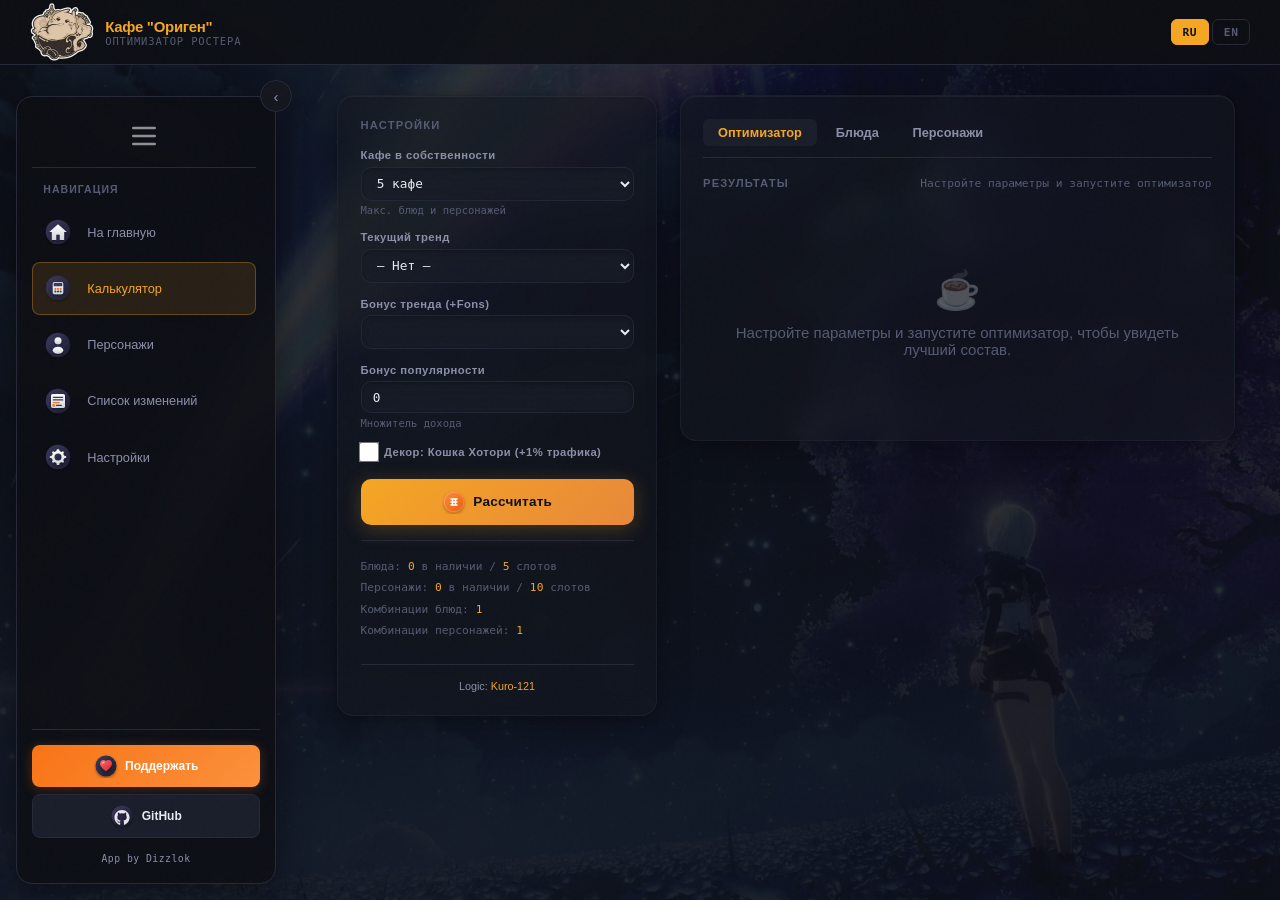
==== calculator/index.html @ f62e359a "[v0.9.3] — 25.08.2026" ====
<!DOCTYPE html>
<html lang="ru">

<head>
    <meta charset="UTF-8">
    <meta name="viewport" content="width=device-width, initial-scale=1.0">
    <title>NTE Station - Оптимизатор</title>

    <!-- ДИНАМИЧЕСКИЙ BASE + ЗАЩИТА ОТ 404 -->
    <script>
        (function () {
            const hostname = window.location.hostname;
            const pathname = window.location.pathname;
            let basePath = '/';

            if (hostname.includes('github.io')) {
                const match = pathname.match(/^\/([^\/]+)\//);
                basePath = match ? '/' + match[1] + '/' : '/';
            } else if (hostname === 'localhost' || hostname === '127.0.0.1') {
                basePath = '/';
            } else if (window.location.protocol === 'file:') {
                basePath = './';
            }

            // Глобальная переменная для JS-модулей
            window.APP_BASE_PATH = basePath;

            // Глобальная функция для безопасного формирования путей к ассетам
            window.getAssetPath = function (path) {
                if (!path) return path;
                if (path.startsWith('http://') || path.startsWith('https://') || path.startsWith('data:')) return path;
                // Убираем ведущие ./ или ../ чтобы избежать двойных слешей или неправильной вложенности
                const cleanPath = path.replace(/^(\.\/|\.\.\/)+/, '');
                return window.APP_BASE_PATH + cleanPath;
            };

            let baseTag = document.querySelector('base');
            if (!baseTag) {
                baseTag = document.createElement('base');
                document.head.insertBefore(baseTag, document.head.firstChild);
            }
            baseTag.href = basePath;

            const isCollapsed = localStorage.getItem('sidebarCollapsed') === 'true';
            if (isCollapsed) {
                document.documentElement.classList.add('sidebar-collapsed');
            }
            const currentLang = localStorage.getItem('lang') || 'ru';
            document.documentElement.setAttribute('data-current-lang', currentLang);

            // ИСПРАВЛЕНО: Обрабатываем ВСЕ ссылки, включая относительные
            document.querySelectorAll('link[href], script[src], img[src], a[href], source[srcset]').forEach(el => {
                const attr = el.hasAttribute('href') ? 'href' : (el.hasAttribute('src') ? 'src' : 'srcset');
                const originalValue = el.getAttribute(attr);
                if (!originalValue || originalValue.startsWith('http://') || originalValue.startsWith('https://') || originalValue.startsWith('data:') || originalValue.startsWith('#')) {
                    return;
                }

                // Если путь уже абсолютный (начинается с /), добавляем basePath
                if (originalValue.startsWith('/')) {
                    el.setAttribute(attr, basePath + originalValue.substring(1));
                }
                // Если путь относительный (./ или ../), очищаем и добавляем basePath
                else {
                    const cleanPath = originalPath.replace(/^(\.\/|\.\.\/)+/, '');
                    el.setAttribute(attr, basePath + cleanPath);
                }
            });
        })();
    </script>

    <link rel="icon" type="image/x-icon" href="/assets/favicon/favicon.ico">
    <link rel="icon" type="image/png" sizes="96x96" href="/assets/favicon/favicon-96x96.png">
    <link rel="apple-touch-icon" href="/assets/favicon/apple-touch-icon.png">
    <link rel="manifest" href="/assets/favicon/site.webmanifest">

    <link rel="stylesheet" href="/css/variables.css">
    <link rel="stylesheet" href="/css/base.css">
    <link rel="stylesheet" href="/css/header.css">
    <link rel="stylesheet" href="/css/sidebar.css">
    <link rel="stylesheet" href="/css/main-content.css">
    <link rel="stylesheet" href="/css/panels.css">
    <link rel="stylesheet" href="/css/buttons.css">
    <link rel="stylesheet" href="/css/responsive.css">
    <link rel="stylesheet" href="/calculator/css/character-cards-new.css">
    <link rel="stylesheet" href="/calculator/css/characters.css">
    <link rel="stylesheet" href="/calculator/css/dish-cards.css">
    <link rel="stylesheet" href="/calculator/css/tables.css">
    <link rel="stylesheet" href="/calculator/css/results.css">
</head>

<body>
    <div class="grain"></div>

    <header>
        <div class="header-inner">
            <div class="logo">
                <img src="/assets/images/main/logo.webp" alt="Logo" class="logo-img">
                <div class="logo-text">
                    <div class="logo-title" data-ui="site_title">Кафе "Ориген"</div>
                    <div class="logo-sub" data-ui="site_subtitle">ОПТИМИЗАТОР РОСТЕРА</div>
                </div>
            </div>
            <div class="lang-switcher">
                <button class="lang-btn" data-lang="ru">RU</button>
                <button class="lang-btn" data-lang="en">EN</button>
            </div>
        </div>
    </header>

    <button class="toggle-btn" id="toggleBtn">‹</button>

    <div id="sidebar-root"></div>

    <div class="main-wrapper" id="mainWrapper">
        <div class="content-area">
            <div class="settings-panel">
                <div class="panel">
                    <div class="panel-header">
                        <div class="panel-title" data-ui="settings_title">Настройки</div>
                    </div>
                    <div class="field-group">
                        <label for="cafesOwned" data-ui="cafes_owned">Кафе в собственности</label>
                        <select id="cafesOwned">
                            <option value="1" data-ui="cafe_1">1 кафе</option>
                            <option value="2" data-ui="cafe_2">2 кафе</option>
                            <option value="3" data-ui="cafe_3">3 кафе</option>
                            <option value="4" data-ui="cafe_4">4 кафе</option>
                            <option value="5" selected data-ui="cafe_5">5 кафе</option>
                        </select>
                        <span class="field-hint" data-ui="cafes_hint">Макс. блюд и персонажей</span>
                    </div>
                    <div class="field-group">
                        <label for="trendCategory" data-ui="trend_category">Текущий тренд</label>
                        <select id="trendCategory">
                            <option value="" data-ui="None">— Нет —</option>
                        </select>
                    </div>
                    <div class="field-group">
                        <label for="trendBonus" data-ui="trend_bonus">Бонус тренда (+Fons)</label>
                        <select id="trendBonus">
                            <option value="0.75" selected>+0.75</option>
                            <option value="1.0">+1.0</option>
                        </select>
                    </div>
                    <div class="field-group">
                        <label for="popularityBonus" data-ui="popularity_bonus">Бонус популярности</label>
                        <input type="number" id="popularityBonus" step="0.01" value="0">
                        <span class="field-hint" data-ui="popularity_hint">Множитель дохода</span>
                    </div>
                    <div class="field-group">
                        <label style="display: flex; align-items: center; gap: 0.5rem; cursor: pointer;">
                            <input type="checkbox" id="hotoriCatDecor"
                                style="width: 16px; height: 16px; accent-color: var(--accent);">
                            <span data-ui="hotori_decor">Декор: Кошка Хотори (+1% трафика)</span>
                        </label>
                    </div>
                    <button class="btn-run" id="btnRun">
                        <img src="/assets/images/calculator/calculate.svg" alt="" class="btn-run-icon">
                        <span data-ui="btn_calculate">Рассчитать</span>
                    </button>
                    <div class="roster-summary" id="rosterSummary">
                        <span data-ui="roster_dishes">Блюда</span>: <span>0</span> <span data-ui="roster_owned">в
                            наличии</span> / <span>5</span> <span data-ui="roster_slots">слотов</span><br>
                        <span data-ui="roster_characters">Персонажи</span>: <span>0</span> <span
                            data-ui="roster_owned">в наличии</span> / <span>10</span> <span
                            data-ui="roster_slots">слотов</span>
                    </div>
                    <div class="support-section">
                        <p class="credits"><span class="credits-label" data-ui="logic_credit">Logic:</span> <a
                                href="https://github.com/Kuro-121" target="_blank">Kuro-121</a></p>
                    </div>
                </div>
            </div>

            <div class="right-area">
                <div class="panel">
                    <div class="tabs-inner">
                        <button class="tab-inner active" data-tab="optimizer"
                            data-ui="tab_optimizer">Оптимизатор</button>
                        <button class="tab-inner" data-tab="dishes" data-ui="tab_dishes">Блюда</button>
                        <button class="tab-inner" data-tab="characters" data-ui="tab_characters">Персонажи</button>
                    </div>

                    <div id="tab-optimizer" class="tab-content-inner active">
                        <div class="results-header">
                            <div class="panel-title" data-ui="results_title">Результаты</div>
                            <div class="panel-hint" data-ui="results_hint">Настройте параметры и запустите оптимизатор
                            </div>
                        </div>
                        <div id="resultsArea">
                            <div class="results-placeholder">
                                <div class="placeholder-icon">☕</div>
                                <p data-ui="placeholder_text">Настройте параметры и запустите оптимизатор, чтобы увидеть
                                    лучший состав.</p>
                            </div>
                        </div>
                    </div>

                    <div id="tab-dishes" class="tab-content-inner">
                        <div class="dishes-header">
                            <div class="panel-title">
                                <img src="/assets/images/calculator/dishes.webp" alt="" class="panel-title-icon">
                                <span data-ui="tab_dishes">Блюда</span>
                            </div>
                            <div class="bulk-actions">
                                <button class="btn-bulk" id="btnToggleAllOwned" data-ui="Select All">Выбрать
                                    все</button>
                                <button class="btn-bulk" id="btnToggleAllLevel" data-ui="Set all L2">Установить все
                                    L2</button>
                            </div>
                        </div>
                        <div class="dishes-container" id="dishesContainer"></div>
                    </div>

                    <div id="tab-characters" class="tab-content-inner">
                        <div class="characters-header">
                            <div class="panel-title">
                                <img src="/assets/images/calculator/characters.webp" alt="" class="panel-title-icon">
                                <span data-ui="tab_characters">Персонажи</span>
                            </div>
                            <div class="char-stats">
                                <span class="stat-badge">
                                    <span class="stat-value" id="ownedCount">0</span>
                                    <span class="stat-label" data-ui="roster_owned">в наличии</span>
                                </span>
                                <span class="stat-badge">
                                    <span class="stat-value" id="totalCount">0</span>
                                    <span class="stat-label" data-ui="total_count">всего</span>
                                </span>
                            </div>
                        </div>
                        <div class="char-cards-grid" id="charCardsGrid"></div>
                    </div>
                </div>
            </div>

        </div>
    </div>

    <script src="/js/common_database/character-data.js"></script>
    <script src="/js/common/localization.js"></script>
    <script src="/js/common/app.js" type="module"></script>
    <script src="/js/common/sidebar-render.js"></script>
    <script src="/js/common/sidebar.js"></script>

    <script>
        // Логика внутренних табов
        document.querySelectorAll('.tab-inner').forEach(function (tab) {
            tab.addEventListener('click', function () {
                document.querySelectorAll('.tab-inner').forEach(function (t) { t.classList.remove('active'); });
                document.querySelectorAll('.tab-content-inner').forEach(function (t) { t.classList.remove('active'); });
                tab.classList.add('active');
                document.getElementById('tab-' + tab.dataset.tab).classList.add('active');
            });
        });

        // Кнопка "Рассчитать"
        document.getElementById('btnRun').addEventListener('click', function () {
            document.querySelectorAll('.tab-inner').forEach(function (t) { t.classList.remove('active'); });
            document.querySelectorAll('.tab-content-inner').forEach(function (t) { t.classList.remove('active'); });
            document.querySelector('.tab-inner[data-tab="optimizer"]').classList.add('active');
            document.getElementById('tab-optimizer').classList.add('active');
        });

        // Переключение языка БЕЗ перезагрузки
        document.querySelectorAll('.lang-btn').forEach(function (btn) {
            btn.addEventListener('click', function () {
                localStorage.setItem('lang', btn.dataset.lang);
                document.querySelectorAll('.lang-btn').forEach(function (b) {
                    b.classList.toggle('active', b.dataset.lang === btn.dataset.lang);
                });
                if (window.applyTranslations) {
                    window.applyTranslations();
                }
                if (window.renderSidebar) {
                    window.renderSidebar();
                }
                window.dispatchEvent(new Event('langchange'));
            });
        });

        // Применяем переводы ПОСЛЕ загрузки всех скриптов
        window.addEventListener('DOMContentLoaded', function () {
            setTimeout(function () {
                const currentLang = localStorage.getItem('lang') || 'ru';
                document.querySelectorAll('.lang-btn').forEach(function (btn) {
                    btn.classList.toggle('active', btn.dataset.lang === currentLang);
                });
                if (window.applyTranslations) {
                    window.applyTranslations();
                }
                if (window.renderSidebar) {
                    window.renderSidebar();
                }
            }, 100);
        });
    </script>
</body>

</html>
---- css/variables.css ----
:root {
    --bg:        #0d0f14;
    --bg2:       #13161e;
    --bg3:       #1a1e2a;
    --border:    #252938;
    --border2:   #2e3347;
    --accent:    #f5a623;
    --accent2:   #e8883a;
    --text:      #e8eaf0;
    --text2:     #8b90a8;
    --text3:     #555b72;
    --green:     #4ade80;
    --red:       #f87171;
    --blue:      #60a5fa;
    --radius:    10px;
    --radius-lg: 16px;
    --mono:      'DM Mono', monospace;
    --sans:      'Syne', sans-serif;
}
---- css/base.css ----
*, *::before, *::after { 
    box-sizing: border-box; 
    margin: 0; 
    padding: 0; 
}

html { 
    font-size: 15px; 
}

body {
    font-family: var(--sans);
    background: var(--bg);
    color: var(--text);
    min-height: 100vh;
    overflow-x: hidden;
    position: relative;
}

.grain {
    position: fixed; 
    inset: 0; 
    pointer-events: none; 
    z-index: 999;
    background-image: url("data:image/svg+xml,%3Csvg viewBox='0 0 256 256' xmlns='http://www.w3.org/2000/svg'%3E%3Cfilter id='noise'%3E%3CfeTurbulence type='fractalNoise' baseFrequency='0.9' numOctaves='4' stitchTiles='stitch'/%3E%3C/filter%3E%3Crect width='100%25' height='100%25' filter='url(%23noise)' opacity='0.04'/%3E%3C/svg%3E");
    opacity: 0.4;
}

body::before {
    content: '';
    position: fixed;
    inset: 0;
    z-index: -1;
    background: 
        linear-gradient(rgba(13, 15, 20, 0.85), rgba(13, 15, 20, 0.9)),
        url('../assets/images/main/bg.avif') center/cover no-repeat;
}
---- css/header.css ----
header {
    position: sticky; 
    top: 0; 
    z-index: 100;
    background: rgba(13,15,20,0.88);
    backdrop-filter: blur(16px);
    border-bottom: 1px solid var(--border);
}

.header-inner {
    max-width: 1300px; 
    margin: 0 auto; 
    padding: 0 2rem;
    display: flex; 
    align-items: center; 
    justify-content: space-between; 
    height: 64px;
}

.logo { 
    display: flex; 
    align-items: center; 
    gap: 0.75rem; 
}

.logo-img {
    width: 64px;
    height: 64px;
    border-radius: 8px;
    object-fit: cover;
}

.logo-title { 
    font-size: 1rem; 
    font-weight: 800; 
    letter-spacing: -0.02em; 
    color: var(--accent); 
}

.logo-sub { 
    font-size: 0.7rem; 
    color: var(--text3); 
    font-family: var(--mono); 
    letter-spacing: 0.08em; 
    text-transform: uppercase; 
}

.tabs { 
    display: flex; 
    gap: 0.25rem; 
}

.tab {
    font-family: var(--sans); 
    font-size: 0.85rem; 
    font-weight: 600;
    padding: 0.4rem 1rem; 
    border-radius: 6px; 
    border: none;
    background: transparent; 
    color: var(--text2); 
    cursor: pointer; 
    transition: all 0.15s;
}

.tab:hover { 
    color: var(--text); 
    background: var(--bg3); 
}

.tab.active { 
    background: var(--bg3); 
    color: var(--accent); 
}

.tab-content { 
    display: none; 
    animation: fadeIn 0.2s ease; 
}

.tab-content.active { 
    display: block; 
}

@keyframes fadeIn { 
    from { 
        opacity: 0; 
        transform: translateY(6px); 
    } 
    to { 
        opacity: 1; 
        transform: none; 
    } 
}

/* ── ПЕРЕКЛЮЧАТЕЛЬ ЯЗЫКА ─────────────────────────────── */
.lang-switcher {
    display: flex;
    gap: 0.25rem;
    margin-left: 1rem;
}

.lang-btn {
    font-family: var(--mono);
    font-size: 0.75rem;
    font-weight: 700;
    padding: 0.35rem 0.7rem;
    border-radius: 6px;
    border: 1px solid var(--border);
    background: transparent;
    color: var(--text3);
    cursor: pointer;
    transition: all 0.15s;
    letter-spacing: 0.05em;
}

.lang-btn:hover {
    color: var(--text);
    background: var(--bg3);
    border-color: var(--border2);
}

.lang-btn.active {
    background: var(--accent);
    color: #0d0f14;
    border-color: var(--accent);
}

/* Адаптивность для мобильных */
@media (max-width: 768px) {
    .lang-switcher {
        margin-left: 0.5rem;
    }

    .lang-btn {
        padding: 0.25rem 0.5rem;
        font-size: 0.7rem;
    }
}
---- css/sidebar.css ----
:root {
    --sidebar-width: 260px;
    --sidebar-padding: 1rem;
    --main-margin-left: 292px;
    --toggle-btn-left: 260px;
    --toggle-btn-rotate: 0deg;
}

html.sidebar-collapsed {
    --sidebar-width: 70px;
    --sidebar-padding: 1rem 0.5rem;
    --main-margin-left: 102px;
    --toggle-btn-left: 90px;
    --toggle-btn-rotate: 180deg;
}

.side-nav {
    position: fixed;
    left: 16px;
    top: 96px;
    width: var(--sidebar-width);
    height: calc(100vh - 112px);
    background: rgba(13, 15, 20, 0.85);
    backdrop-filter: blur(16px);
    -webkit-backdrop-filter: blur(16px);
    border: 1px solid var(--border);
    border-radius: 16px;
    padding: var(--sidebar-padding);
    z-index: 50;
    box-shadow: 0 8px 32px rgba(0, 0, 0, 0.4);
    transition: width 0.3s cubic-bezier(0.4, 0, 0.2, 1), padding 0.3s cubic-bezier(0.4, 0, 0.2, 1);
    display: flex;
    flex-direction: column;
    overflow: hidden;
}

html.sidebar-collapsed .side-nav .side-nav-section-title,
html.sidebar-collapsed .side-nav .side-nav-link-text,
html.sidebar-collapsed .side-nav-footer .boosty-btn-text,
html.sidebar-collapsed .side-nav-footer .github-btn-text {
    display: none;
}

html.sidebar-collapsed .side-nav .side-nav-links a {
    padding: 0.75rem;
    justify-content: center;
    gap: 0;
}

.side-nav-scroll {
    flex: 1;
    overflow-y: auto;
    overflow-x: hidden;
    padding-right: 4px;
    scrollbar-width: thin;
    scrollbar-color: var(--border2) transparent;
}

.side-nav-scroll::-webkit-scrollbar {
    width: 6px;
}

.side-nav-scroll::-webkit-scrollbar-track {
    background: transparent;
}

.side-nav-scroll::-webkit-scrollbar-thumb {
    background: var(--border2);
    border-radius: 4px;
}

.side-nav-footer {
    flex-shrink: 0;
    padding-top: 1rem;
    margin-top: auto;
    border-top: 1px solid var(--border);
    display: flex;
    flex-direction: column;
    gap: 0.5rem;
}

.side-nav-header {
    display: flex;
    align-items: center;
    justify-content: center;
    padding: 0.5rem 0 1rem;
    border-bottom: 1px solid var(--border);
    margin-bottom: 1rem;
}

.lines-icon {
    width: 100%;
    max-width: 120px;
    height: 32px;
    object-fit: contain;
    opacity: 0.6;
}

.side-nav-section {
    margin-bottom: 1.5rem;
}

.side-nav-section-title {
    font-size: 0.7rem;
    font-weight: 700;
    letter-spacing: 0.1em;
    text-transform: uppercase;
    color: var(--text3);
    margin-bottom: 0.75rem;
    padding-left: 0.75rem;
    white-space: nowrap;
    overflow: hidden;
}

.side-nav-links {
    list-style: none;
    display: flex;
    flex-direction: column;
    gap: 0.25rem;
}

.side-nav-links a {
    display: flex;
    align-items: center;
    gap: 1rem;
    padding: 0.75rem 0.75rem;
    color: var(--text2);
    text-decoration: none;
    border-radius: 8px;
    transition: all 0.2s;
    font-size: 0.85rem;
    font-weight: 500;
    cursor: pointer;
    border: 1px solid transparent;
    white-space: nowrap;
}

.side-nav-links a:hover {
    background: rgba(255, 255, 255, 0.05);
    color: var(--text);
    border-color: var(--border);
}

.side-nav-links a.active {
    background: rgba(245, 166, 35, 0.12);
    color: var(--accent);
    border-color: rgba(245, 166, 35, 0.3);
    cursor: default;
}

.nav-icon {
    width: 28px;
    height: 28px;
    flex-shrink: 0;
    object-fit: contain;
    filter: none;
}

.toggle-btn {
    position: fixed;
    left: var(--toggle-btn-left);
    top: 80px;
    width: 32px;
    height: 32px;
    background: var(--bg2);
    border: 1px solid var(--border);
    border-radius: 50%;
    color: var(--text2);
    font-size: 1rem;
    cursor: pointer;
    display: flex;
    align-items: center;
    justify-content: center;
    transition: left 0.3s cubic-bezier(0.4, 0, 0.2, 1), transform 0.3s cubic-bezier(0.4, 0, 0.2, 1);
    transform: rotate(var(--toggle-btn-rotate));
    z-index: 150;
}

.toggle-btn:hover {
    background: var(--bg3);
    color: var(--text);
    border-color: var(--accent);
}

.app-credits {
    font-size: 0.65rem;
    color: var(--text2);
    font-family: var(--mono);
    text-align: center;
    padding: 0.5rem 0 0.25rem;
    letter-spacing: 0.05em;
}

/* ═══════════════════════════════════════════════════════
   TOOLTIP ДЛЯ СВЁРНУТОГО САЙДБАРА
   ═══════════════════════════════════════════════════════ */

html.sidebar-collapsed .side-nav-links a,
html.sidebar-collapsed .boosty-btn,
html.sidebar-collapsed .github-btn {
    position: relative;
}

html.sidebar-collapsed .side-nav-links a::after,
html.sidebar-collapsed .boosty-btn::after,
html.sidebar-collapsed .github-btn::after {
    content: attr(data-tooltip);
    position: absolute;
    left: calc(100% + 12px);
    top: 50%;
    transform: translateY(-50%);
    background: rgba(13, 15, 20, 0.95);
    color: var(--text);
    padding: 0.5rem 0.75rem;
    border-radius: 6px;
    font-size: 0.8rem;
    font-weight: 500;
    white-space: nowrap;
    opacity: 0;
    pointer-events: none;
    transition: opacity 0.2s ease;
    border: 1px solid var(--border);
    box-shadow: 0 4px 12px rgba(0, 0, 0, 0.3);
    z-index: 1000;
}

html.sidebar-collapsed .side-nav-links a:hover::after,
html.sidebar-collapsed .boosty-btn:hover::after,
html.sidebar-collapsed .github-btn:hover::after {
    opacity: 1;
}

/* РАЗРЕШАЕМ ВЫХОД ЗА ГРАНИЦЫ ТОЛЬКО В СВЁРНУТОМ РЕЖИМЕ */
html.sidebar-collapsed .side-nav,
html.sidebar-collapsed .side-nav-scroll {
    overflow: visible !important;
}
---- css/main-content.css ----
/* Основная обёртка калькулятора: две колонки */
.main-wrapper {
    margin-left: var(--main-margin-left, 292px);
    padding: 2rem 3rem;
    max-width: 100%;
    transition: margin-left 0.3s cubic-bezier(0.4, 0, 0.2, 1);
}

.content-area {
    display: grid;
    grid-template-columns: 320px 1fr;
    gap: 1.5rem;
    align-items: start;
}

/* Левая колонка: панель настроек (фиксированная ширина) */
.settings-panel {
    position: sticky;
    top: 96px;
}

/* Правая колонка: табы и контент (резиновая) */
.right-area {
    min-width: 0;
}

/* Внутренние табы (Оптимизатор / Блюда / Персонажи) */
.tabs-inner {
    display: flex;
    gap: 0.25rem;
    margin-bottom: 1.25rem;
    padding-bottom: 0.75rem;
    border-bottom: 1px solid var(--border);
}

.tab-inner {
    font-family: var(--sans);
    font-size: 0.85rem;
    font-weight: 600;
    padding: 0.4rem 1rem;
    border-radius: 6px;
    border: none;
    background: transparent;
    color: var(--text2);
    cursor: pointer;
    transition: all 0.15s;
}

.tab-inner:hover {
    color: var(--text);
    background: var(--bg3);
}

.tab-inner.active {
    background: var(--bg3);
    color: var(--accent);
}

/* Контент внутренних табов */
.tab-content-inner {
    display: none;
    animation: fadeIn 0.2s ease;
}

.tab-content-inner.active {
    display: block;
}

@keyframes fadeIn {
    from {
        opacity: 0;
        transform: translateY(6px);
    }

    to {
        opacity: 1;
        transform: none;
    }
}

/* Заголовки внутри табов */
.results-header,
.dishes-header,
.characters-header {
    display: flex;
    align-items: center;
    justify-content: space-between;
    margin-bottom: 1.25rem;
}

.results-header .panel-title,
.dishes-header .panel-title,
.characters-header .panel-title {
    margin-bottom: 0;
}
---- css/panels.css ----
.panel {
    background: rgba(19, 22, 30, 0.6);
    backdrop-filter: blur(12px);
    -webkit-backdrop-filter: blur(12px);
    border: 1px solid rgba(37, 41, 56, 0.5);
    border-radius: var(--radius-lg);
    padding: 1.5rem;
    box-shadow:
        0 8px 32px rgba(0, 0, 0, 0.3),
        0 2px 8px rgba(0, 0, 0, 0.2),
        inset 0 1px 0 rgba(255, 255, 255, 0.05);
}

.full-panel {
    width: 100%;
}

.panel:hover {
    box-shadow:
        0 12px 40px rgba(0, 0, 0, 0.4),
        0 4px 12px rgba(0, 0, 0, 0.3),
        inset 0 1px 0 rgba(255, 255, 255, 0.08);
    transition: box-shadow 0.3s ease;
}

.panel-title {
    font-size: 0.75rem;
    font-weight: 700;
    letter-spacing: 0.1em;
    text-transform: uppercase;
    color: var(--text3);
    margin-bottom: 1.25rem;
}

.panel-header {
    display: flex;
    align-items: center;
    justify-content: space-between;
    margin-bottom: 1.25rem;
}

.panel-header .panel-title {
    margin-bottom: 0;
}

.panel-hint {
    font-size: 0.75rem;
    color: var(--text3);
    font-family: var(--mono);
}

.optimizer-grid {
    display: grid;
    grid-template-columns: 320px 1fr;
    gap: 1.5rem;
    align-items: start;
}

.field-group {
    margin-bottom: 1rem;
}

.field-group label {
    display: block;
    font-size: 0.75rem;
    font-weight: 600;
    color: var(--text2);
    margin-bottom: 0.35rem;
    letter-spacing: 0.04em;
}

.field-hint {
    font-size: 0.7rem;
    color: var(--text3);
    font-family: var(--mono);
    margin-top: 0.25rem;
    display: block;
}

input[type="text"],
input[type="number"],
select {
    width: 100%;
    background: rgba(26, 30, 42, 0.6);
    backdrop-filter: blur(8px);
    -webkit-backdrop-filter: blur(8px);
    border: 1px solid rgba(46, 51, 71, 0.5);
    border-radius: var(--radius);
    color: var(--text);
    font-family: var(--mono);
    font-size: 0.85rem;
    padding: 0.5rem 0.75rem;
    transition: all 0.15s;
    outline: none;
    box-shadow: inset 0 2px 4px rgba(0, 0, 0, 0.2);
}

input:focus,
select:focus {
    border-color: var(--accent);
    box-shadow:
        inset 0 2px 4px rgba(0, 0, 0, 0.2),
        0 0 0 3px rgba(245, 166, 35, 0.1);
}

input[type="checkbox"] {
    width: auto;
    accent-color: var(--accent);
    cursor: pointer;
    transform: scale(1.3);
    outline: none;
    box-shadow: none;
}

input[type="checkbox"]:focus {
    outline: none;
    box-shadow: none;
}

select option {
    background: var(--bg3);
}

.roster-summary {
    margin-top: 1rem;
    padding-top: 1rem;
    border-top: 1px solid var(--border);
    font-family: var(--mono);
    font-size: 0.75rem;
    color: var(--text3);
    line-height: 1.9;
}

.roster-summary span {
    color: var(--accent);
    font-weight: 500;
}

.support-section {
    margin-top: 1.5rem;
    padding-top: 1rem;
    border-top: 1px solid var(--border);
}

.credits {
    font-size: 0.72rem;
    color: var(--text3);
    text-align: center;
    margin: 0;
}

.credits a {
    color: var(--accent);
    text-decoration: none;
}

.credits a:hover {
    text-decoration: underline;
}

.char-stats {
    display: flex;
    gap: 1rem;
}

.stat-badge {
    display: flex;
    align-items: center;
    gap: 0.4rem;
    padding: 0.3rem 0.75rem;
    background: rgba(26, 30, 42, 0.6);
    border: 1px solid rgba(46, 51, 71, 0.5);
    border-radius: 6px;
    font-size: 0.75rem;
}

.stat-value {
    font-family: var(--mono);
    font-weight: 700;
    color: var(--accent);
}

.stat-label {
    color: var(--text3);
}

.char-skill-desc {
    font-size: 0.75rem;
    color: var(--text3);
    line-height: 1.5;
    margin-bottom: 1rem;
    min-height: 40px;
    white-space: normal;
}

.credits-label {
    color: var(--text2);
}

.credits a {
    color: var(--accent);
    text-decoration: none;
}

.credits a:hover {
    text-decoration: underline;
}

.panel-title {
    display: flex;
    align-items: center;
    gap: 0.5rem;
}

.panel-title-icon {
    width: 48px;
    height: 48px;
    object-fit: contain;
    flex-shrink: 0;
    filter: drop-shadow(0 0 4px rgba(245, 166, 35, 0.4));
}
---- css/buttons.css ----
.btn-run {
    width: 100%; 
    margin-top: 1.25rem;
    background: linear-gradient(135deg, var(--accent), var(--accent2));
    border: none; 
    border-radius: var(--radius); 
    color: #0d0f14;
    font-family: var(--sans); 
    font-size: 0.9rem; 
    font-weight: 800;
    padding: 0.75rem; 
    cursor: pointer; 
    letter-spacing: 0.02em;
    display: flex; 
    align-items: center; 
    justify-content: center; 
    gap: 0.5rem;
    transition: opacity 0.15s, transform 0.1s; 
    box-shadow: 0 4px 20px rgba(245,166,35,0.25);
}

.btn-run:hover { 
    opacity: 0.9; 
    transform: translateY(-1px); 
}

.btn-run:active { 
    transform: translateY(0); 
}

.btn-run-icon {
    width: 24px;
    height: 24px;
    flex-shrink: 0;
    object-fit: contain;
    filter: none;
}

.btn-bulk {
    font-family: var(--mono); 
    font-size: 0.72rem; 
    font-weight: 500;
    padding: 0.35rem 0.75rem; 
    border-radius: 6px; 
    cursor: pointer;
    border: 1px solid var(--border2); 
    background: var(--bg3);
    color: var(--text2); 
    transition: all 0.15s; 
    white-space: nowrap;
}

.btn-bulk:hover { 
    border-color: var(--accent); 
    color: var(--accent); 
}

.btn-bulk.active { 
    border-color: var(--accent); 
    color: var(--accent); 
    background: rgba(245,166,35,0.08); 
}

.bulk-actions {
    display: flex;
    gap: 0.5rem;
}

.boosty-btn,
.github-btn {
    display: flex;
    align-items: center;
    justify-content: center;
    gap: 0.5rem;
    width: 100%;
    padding: 0.6rem;
    border-radius: 8px;
    font-weight: 700;
    font-size: 0.8rem;
    text-decoration: none;
    transition: all 0.2s;
    white-space: nowrap;
}

.boosty-btn {
    background: linear-gradient(135deg, #f97316, #fb923c);
    color: white;
    box-shadow: 0 2px 12px rgba(249, 115, 22, 0.25);
}

.boosty-btn:hover {
    transform: translateY(-2px);
    box-shadow: 0 4px 16px rgba(249, 115, 22, 0.35);
}

.github-btn {
    background: var(--bg3);
    border: 1px solid var(--border);
    color: var(--text);
}

.github-btn:hover {
    background: var(--border);
    border-color: var(--text2);
}

.boosty-btn-icon,
.github-btn-icon {
    width: 24px;
    height: 24px;
    flex-shrink: 0;
    object-fit: contain;
    filter: none;
}

.side-nav.collapsed .boosty-btn,
.side-nav.collapsed .github-btn {
    padding: 0.6rem;
    justify-content: center;
    gap: 0;
}

.side-nav.collapsed .boosty-btn-text,
.side-nav.collapsed .github-btn-text {
    display: none;
}

.side-nav.collapsed .boosty-btn-icon,
.side-nav.collapsed .github-btn-icon {
    width: 24px;
    height: 24px;
}
---- css/responsive.css ----
/* Адаптивность для планшетов и мобильных */
@media (max-width: 1100px) {
    .side-nav {
        display: none;
    }

    .toggle-btn {
        display: none;
    }

    .main-wrapper {
        margin-left: 0;
        max-width: 100%;
        padding: 2rem;
    }
}

/* На планшетах — одна колонка */
@media (max-width: 900px) {
    .content-area {
        grid-template-columns: 1fr;
    }

    .settings-panel {
        position: static;
    }
}
---- calculator/css/character-cards-new.css ----
/* ═══════════════════════════════════════════════════════
   КАРТОЧКИ ПЕРСОНАЖЕЙ — СЕТКА И ОСНОВНЫЕ СТИЛИ
   ═══════════════════════════════════════════════════════ */

/* ── СЕТКА КАРТОЧЕК ───────────────────────────────────── */
.char-cards-grid {
    display: grid;
    grid-template-columns: repeat(auto-fill, minmax(280px, 1fr)); /* Авто-заполнение: мин. ширина 280px */
    gap: 1rem; /* Расстояние между карточками */
}

/* ── КАРТОЧКА ПЕРСОНАЖА ────────────────────────────────── */
.char-card-modern {
    position: relative;
    background: rgba(19, 22, 30, 0.6); /* Цвет фона карточки (R, G, B, прозрачность) */
    backdrop-filter: blur(12px); /* Размытие фона за карточкой */
    -webkit-backdrop-filter: blur(12px); /* Для Safari */
    border: 2px solid rgba(37, 41, 56, 0.5); /* Цвет и толщина рамки */
    border-radius: 12px; /* Скругление углов */
    overflow: hidden; /* Скрывать всё что выходит за границы */
    transition: all 0.3s ease; /* Плавная анимация 0.3 сек */
    cursor: pointer; /* Курсор-рука при наведении */
}

/* Карточка "в наличии" */
.char-card-modern.owned {
    background: rgba(245, 166, 35, 0.08); /* Оранжевый фон */
    border-color: rgba(245, 166, 35, 0.4); /* Оранжевая рамка */
    box-shadow: 
        0 4px 16px rgba(245, 166, 35, 0.15), /* Внешнее свечение */
        inset 0 1px 0 rgba(245, 166, 35, 0.1); /* Внутреннее свечение */
}

/* Карточка "нет в наличии" */
.char-card-modern.not-owned {
    background: rgba(26, 30, 42, 0.4); /* Тёмный фон */
    border-color: rgba(46, 51, 71, 0.4); /* Тёмная рамка */
    opacity: 0.6; /* Прозрачность (0.0 - 1.0) */
}

/* Hover: "в наличии" */
.char-card-modern.owned:hover {
    border-color: rgba(245, 166, 35, 0.2); /* Цвет рамки при наведении */
    box-shadow: 
        0 8px 24px rgba(245, 166, 35, 0.2), /* Усиленное свечение */
        inset 0 1px 0 rgba(245, 166, 35, 0.15);
    transform: translateY(-2px); /* Подъём карточки (px вверх) */
}

/* Hover: "нет в наличии" */
.char-card-modern.not-owned:hover {
    border-color: rgba(46, 51, 71, 0.6);
    opacity: 0.85;
    background: rgba(26, 30, 42, 0.5);
}

/* ── ШАПКА КАРТОЧКИ (портрет + инфо) ───────────────────── */
.char-card-header-modern {
    display: flex;
    align-items: flex-start; /* Выравнивание по верху (flex-start | center | flex-end) */
    gap: 0.75rem; /* Расстояние между элементами */
    padding: 1rem; /* Внутренний отступ */
    border-bottom: 1px solid rgba(37, 41, 56, 0.5); /* Разделительная линия */
}

/* ── ПОРТРЕТ ПЕРСОНАЖА ─────────────────────────────────── */
.char-portrait {
    width: 56px; /* Ширина аватара */
    height: 56px; /* Высота аватара */
    border-radius: 8px; /* Скругление углов */
    object-fit: cover; /* Обрезка: cover (заполнить) | contain (вписать) */
    border: 2px solid rgba(37, 41, 56, 0.8); /* Рамка аватара */
    box-shadow: 0 2px 8px rgba(0, 0, 0, 0.3); /* Тень */
}

/* Портрет для "в наличии" */
.char-card-modern.owned .char-portrait {
    border-color: rgba(245, 166, 35, 0.5); /* Оранжевая рамка */
}

/* ── ИНФОРМАЦИЯ О ПЕРСОНАЖЕ ────────────────────────────── */
.char-info {
    flex: 1; /* Растягивается на всё доступное место */
    min-width: 0; /* Разрешить сжатие */
}

.char-name-row {
    display: flex;
    align-items: center; /* Центрирование по вертикали */
    gap: 0.5rem;
    margin-bottom: 0.25rem;
}

.char-name-modern {
    font-size: 0.95rem; /* Размер имени */
    font-weight: 700; /* Жирность: 100-900 (400=normal, 700=bold) */
    color: var(--text); /* Цвет из CSS-переменной */
    white-space: nowrap; /* Запрет переноса строк */
    overflow: hidden; /* Скрывать выходящий текст */
    text-overflow: ellipsis; /* Многоточие вместо обрезки */
}

/* Имя для "в наличии" */
.char-card-modern.owned .char-name-modern {
    color: var(--accent); /* Оранжевый цвет */
}

/* ── СПЕЦИАЛИЗАЦИЯ ─────────────────────────────────────── */
.char-specialty {
    font-size: 0.7rem;
    color: var(--text3); /* Серый цвет */
    font-family: var(--mono); /* Моноширинный шрифт */
    white-space: nowrap;
    overflow: hidden;
    text-overflow: ellipsis;
}

/* ── ИНДИКАТОР НАЛИЧИЯ (зелёная точка) ─────────────────── */
.char-ownership-badge {
    position: absolute;
    top: 1rem; /* Отступ сверху */
    right: 1rem; /* Отступ справа */
    width: 12px; /* Ширина точки */
    height: 12px; /* Высота точки */
    border-radius: 50%; /* Круг (50% = круг, 0 = квадрат) */
    box-shadow: 0 0 8px currentColor; /* Свечение */
}

/* Точка "в наличии" */
.char-ownership-badge.owned {
    background: var(--green); /* Зелёный цвет */
    color: var(--green);
}

/* Точка "нет в наличии" */
.char-ownership-badge.not-owned {
    background: var(--text3); /* Серый цвет */
    color: var(--text3);
}

/* ── ТЕЛО КАРТОЧКИ (навыки) ────────────────────────────── */
.char-card-body-modern {
    padding: 1rem; /* Внутренний отступ */
}

/* ── НАЗВАНИЕ НАВЫКА ───────────────────────────────────── */
.char-skill-name {
    font-size: 0.75rem;
    font-weight: 700;
    color: var(--text2); /* Цвет заголовка */
    text-transform: uppercase; /* Регистр: uppercase | lowercase | none */
    letter-spacing: 0.05em; /* Расстояние между буквами */
    margin-bottom: 0.75rem;
}

/* Название для "в наличии" */
.char-card-modern.owned .char-skill-name {
    color: var(--accent); /* Оранжевый */
}

/* ── ОПИСАНИЕ НАВЫКА ───────────────────────────────────── */
.char-skill-desc {
    font-size: 0.75rem;
    color: var(--text3); /* Серый цвет текста */
    line-height: 1.5; /* Межстрочный интервал */
    margin-bottom: 1rem;
    min-height: 40px; /* Минимальная высота блока */
    white-space: normal; /* Разрешить перенос строк */
}

/* ── СЕЛЕКТОР УРОВНЕЙ (кнопки L1-L5) ──────────────────── */
.char-level-selector {
    display: flex;
    gap: 0.4rem; /* Расстояние между кнопками */
    flex-wrap: wrap; /* Перенос на новую строку */
    position: relative;
    z-index: 20; /* Поверх других элементов */
}

/* Кнопка уровня */
.char-level-btn {
    flex: 1; /* Растягивается */
    min-width: 40px; /* Минимальная ширина */
    padding: 0.4rem 0.6rem; /* Внутренний отступ (верх/низ лево/право) */
    background: rgba(26, 30, 42, 0.6); /* Цвет фона */
    border: 1px solid rgba(46, 51, 71, 0.5); /* Рамка кнопки */
    border-radius: 6px; /* Скругление */
    color: var(--text3); /* Цвет текста */
    font-family: var(--mono);
    font-size: 0.7rem;
    font-weight: 600;
    cursor: pointer;
    transition: all 0.15s ease; /* Плавная анимация */
    text-align: center;
    position: relative;
    z-index: 20;
}

/* Hover кнопки */
.char-level-btn:hover {
    background: rgba(37, 41, 56, 0.6);
    border-color: rgba(74, 79, 99, 0.6);
    color: var(--text2);
}

/* Активная кнопка (выбранный уровень) */
.char-level-btn.active {
    background: rgba(245, 166, 35, 0.2); /* Оранжевый фон */
    border-color: var(--accent); /* Оранжевая рамка */
    color: var(--accent); /* Оранжевый текст */
    box-shadow: 0 0 12px rgba(245, 166, 35, 0.3); /* Свечение */
}

/* Кнопки для "нет в наличии" */
.char-card-modern.not-owned .char-level-btn {
    opacity: 0.4; /* Полупрозрачные */
    cursor: not-allowed; /* Курсор "запрещено" */
}

.char-card-modern.not-owned .char-level-btn:hover {
    background: rgba(26, 30, 42, 0.6); /* Не менять фон */
    border-color: rgba(46, 51, 71, 0.5); /* Не менять рамку */
}

/* ── ИКОНКА РАНГА (S, A, B...) ─────────────────────────── */
.char-rank-img {
    flex-shrink: 0; /* Не сжимается */
    width: 24px; /* Ширина иконки */
    height: 24px; /* Высота иконки */
    object-fit: contain; /* Вписать без обрезки */
    filter: drop-shadow(0 2px 4px rgba(0, 0, 0, 0.3)); /* Тень */
}

/* ═══════════════════════════════════════════════════════
   АДАПТИВНОСТЬ (мобильные устройства)
   ═══════════════════════════════════════════════════════ */

/* Планшеты (до 900px) */
@media (max-width: 900px) {
    .char-cards-grid {
        grid-template-columns: repeat(auto-fill, minmax(260px, 1fr));
        gap: 0.75rem;
    }
}

/* Телефоны (до 600px) */
@media (max-width: 600px) {
    .char-cards-grid {
        grid-template-columns: 1fr; /* Одна колонка */
    }
}
---- calculator/css/characters.css ----
/* ═══════════════════════════════════════════════════════
   ПОРТРЕТЫ ПЕРСОНАЖЕЙ (только в карточках!)
   ═══════════════════════════════════════════════════════ */

/* Портрет ТОЛЬКО внутри карточки персонажа */
.char-card-modern .char-portrait {
    /* === РАЗМЕР === */
    width: 64px;                       /* Ширина аватара */
    height: 64px;                      /* Высота аватара */
    object-fit: contain;               /* Картинка вписывается без обрезки */
    flex-shrink: 0;                    /* Не сжимается в flex */

    /* === УБИРАЕМ РАМКУ === */
    border: none;                      /* Убирает линию-рамку */
    background: transparent;           /* Убирает цветной фон */
    border-radius: 0;                  /* Убирает скругление */
    box-shadow: none;                  /* Убирает тень-рамку */

    /* === ОБЪЁМ (тень по контуру PNG) === */
    filter: drop-shadow(0 2px 6px rgba(17, 17, 17, 0.863));
    /* drop-shadow(X Y BLUR COLOR):
       X     = сдвиг вправо (0 = по центру)
       Y     = сдвиг вниз
       BLUR  = размытие тени
       COLOR = цвет тени */

    /* === ПЕРЕХОДЫ === */
    transition: filter 0.2s ease, transform 0.2s ease;
}

/* === ПРИ НАВЕДЕНИИ на карточку === */
.char-card-modern:hover .char-portrait {
    filter: drop-shadow(0 4px 12px rgba(235, 148, 17, 0.705));
    transform: translateY(-3px);       /* Подъём при наведении */
}

/* === КАРТОЧКА "В НАЛИЧИИ" === */
.char-card-modern.owned .char-portrait {
    filter: drop-shadow(0 2px 4px rgba(17, 17, 17, 0.651));
}

/* ═══════════════════════════════════════════════════════
   ИКОНКИ В ЗАГОЛОВКАХ ПАНЕЛЕЙ (отдельные стили)
   ═══════════════════════════════════════════════════════ */

/* Иконка в заголовке панели (табы "Блюда", "Персонажи") */
.panel-title-icon {
    width: 48px;                       /* Ширина иконки */
    height: 48px;                      /* Высота иконки */
    object-fit: contain;               /* Вписать без обрезки */
    flex-shrink: 0;                    /* Не сжимается */
    
    /* Без эффектов */
    border: none;
    background: transparent;
    border-radius: 0;
    box-shadow: none;
    filter: none;                      /* Никаких теней! */
    transition: none;                  /* Без анимации */
}
---- calculator/css/dish-cards.css ----
/* ============================================ */
/* КАРТОЧКИ БЛЮД                                */
/* ============================================ */

/* Контейнер для всех блюд */
.dishes-container {
    display: flex;
    flex-direction: column;
    gap: 2rem;
}

/* Секция категории */
.dish-category-section {
    margin-bottom: 1rem;
}

/* Заголовок категории */
.dish-category-title {
    font-size: 0.75rem;
    font-weight: 700;
    letter-spacing: 0.1em;
    text-transform: uppercase;
    color: var(--accent);
    margin-bottom: 1rem;
    padding-bottom: 0.5rem;
    border-bottom: 1px solid var(--border);
}

/* Сетка карточек */
.dish-cards-grid {
    display: grid;
    grid-template-columns: repeat(auto-fill, minmax(280px, 1fr));
    gap: 1rem;
}

/* Карточка блюда */
.dish-card {
    position: relative;
    background: rgba(19, 22, 30, 0.6);
    backdrop-filter: blur(12px);
    -webkit-backdrop-filter: blur(12px);
    border: 2px solid rgba(37, 41, 56, 0.5);
    border-radius: 12px;
    overflow: hidden;
    transition: all 0.3s ease;
}

/* Блюдо есть в наличии */
.dish-card.owned {
    background: rgba(245, 166, 35, 0.08);
    border-color: rgba(245, 166, 35, 0.4);
    box-shadow: 
        0 4px 16px rgba(245, 166, 35, 0.15),
        inset 0 1px 0 rgba(245, 166, 35, 0.1);
}

/* Блюда нет в наличии */
.dish-card.not-owned {
    background: rgba(26, 30, 42, 0.4);
    border-color: rgba(46, 51, 71, 0.4);
    opacity: 0.7;
}

/* Hover эффекты */
.dish-card.owned:hover {
    border-color: rgba(245, 166, 35, 0.2);
    box-shadow: 
        0 8px 24px rgba(245, 166, 35, 0.2),
        inset 0 1px 0 rgba(245, 166, 35, 0.15);
    transform: translateY(-2px);
}

.dish-card.not-owned:hover {
    border-color: rgba(46, 51, 71, 0.6);
    opacity: 0.85;
    background: rgba(26, 30, 42, 0.5);
}

/* Шапка карточки */
.dish-card-header {
    display: flex;
    align-items: center;
    gap: 0.75rem;
    padding: 1rem;
    border-bottom: 1px solid rgba(37, 41, 56, 0.5);
}

/* Иконка блюда */
.dish-icon {
    width: 48px;
    height: 48px;
    border-radius: 8px;
    object-fit: cover;
    border: 2px solid rgba(37, 41, 56, 0.8);
    box-shadow: 0 2px 8px rgba(0, 0, 0, 0.3);
    flex-shrink: 0;
}

.dish-card.owned .dish-icon {
    border-color: rgba(245, 166, 35, 0.5);
}

/* Информация о блюде */
.dish-info {
    flex: 1;
    min-width: 0;
}

.dish-name {
    font-size: 0.9rem;
    font-weight: 700;
    color: var(--text);
    white-space: nowrap;
    overflow: hidden;
    text-overflow: ellipsis;
}

.dish-card.owned .dish-name {
    color: var(--accent);
}

.dish-meta {
    display: flex;
    gap: 0.5rem;
    align-items: center;
    margin-top: 0.25rem;
    flex-wrap: wrap;
}

.dish-type-badge {
    font-size: 0.65rem;
    padding: 0.15rem 0.4rem;
    background: rgba(46, 51, 71, 0.6);
    border-radius: 4px;
    color: var(--text3);
    font-family: var(--mono);
}

.dish-level-badge {
    font-size: 0.65rem;
    padding: 0.15rem 0.4rem;
    background: rgba(74, 79, 99, 0.6);
    border-radius: 4px;
    color: var(--text2);
    font-family: var(--mono);
}

/* Цена */
.dish-price-row {
    padding: 0.75rem 1rem;
    display: flex;
    align-items: center;
    gap: 0.5rem;
    font-family: var(--mono);
    font-size: 0.85rem;
}

.dish-price {
    color: var(--text);
    font-weight: 700;
}

.dish-price-bonus {
    color: var(--green);
    font-size: 0.75rem;
    font-weight: 600;
}

/* Кнопки уровней */
.dish-level-selector {
    display: flex;
    gap: 0.4rem;
    padding: 0 1rem 0.75rem;
    position: relative;
    z-index: 10;
}

.dish-level-btn {
    flex: 1;
    padding: 0.4rem;
    background: rgba(26, 30, 42, 0.6);
    border: 1px solid rgba(46, 51, 71, 0.5);
    border-radius: 6px;
    color: var(--text3);
    font-family: var(--mono);
    font-size: 0.7rem;
    font-weight: 600;
    cursor: pointer;
    transition: all 0.15s ease;
    text-align: center;
    position: relative;
    z-index: 10;
}

.dish-level-btn:hover:not(:disabled) {
    background: rgba(37, 41, 56, 0.6);
    border-color: rgba(74, 79, 99, 0.6);
    color: var(--text2);
}

.dish-level-btn.active {
    background: rgba(245, 166, 35, 0.2);
    border-color: var(--accent);
    color: var(--accent);
    box-shadow: 0 0 12px rgba(245, 166, 35, 0.3);
}

.dish-level-btn.hidden {
    display: none;
}

.dish-card.not-owned .dish-level-btn {
    opacity: 0.4;
    cursor: not-allowed;
}

.dish-card {
    cursor: pointer;
    user-select: none;
    -webkit-user-select: none;
    position: relative;
}

.dish-card > * {
    pointer-events: auto;
}

.dish-level-btn {
    pointer-events: auto;
    cursor: pointer;
}

.dish-card-header,
.dish-price-row,
.dish-level-selector,
.dish-ingredients {
    pointer-events: none;
}

.dish-level-btn {
    pointer-events: auto;
}

/* Табличка ингредиентов */
.dish-ingredients {
    margin: 0 1rem 1rem;
    padding: 0.75rem;
    background: rgba(13, 15, 20, 0.4);
    border: 1px solid rgba(37, 41, 56, 0.5);
    border-radius: 8px;
}

.ingredient-row {
    display: flex;
    align-items: center;
    gap: 0.5rem;
    padding: 0.25rem 0;
}

.ingredient-row:not(:last-child) {
    border-bottom: 1px solid rgba(37, 41, 56, 0.3);
}

.ingredient-icon {
    width: 20px;
    height: 20px;
    border-radius: 4px;
    object-fit: cover;
    flex-shrink: 0;
}

.ingredient-name {
    flex: 1;
    color: var(--text2);
    font-family: var(--mono);
    font-size: 0.75rem;
    white-space: nowrap;
    overflow: hidden;
    text-overflow: ellipsis;
}

/* Адаптивность */
@media (max-width: 900px) {
    .dish-cards-grid {
        grid-template-columns: repeat(auto-fill, minmax(260px, 1fr));
        gap: 0.75rem;
    }
}

@media (max-width: 600px) {
    .dish-cards-grid {
        grid-template-columns: 1fr;
    }
}

.dish-icon {
    width: 60px;
    height: 60px;
    min-width: 48px;
    min-height: 48px;
    border-radius: 8px;
    object-fit: cover;
    border: 2px solid rgba(37, 41, 56, 0.8);
    box-shadow: 0 2px 8px rgba(0, 0, 0, 0.3);
    flex-shrink: 0;
    background: rgba(26, 30, 42, 0.4);
}

.dish-card {
    transition: all 0.2s ease;
}

.dish-card.owned .dish-icon {
    border-color: rgba(245, 166, 35, 0.5);
}
---- calculator/css/tables.css ----
.table-wrap { 
    overflow-x: auto; 
}

table { 
    width: 100%; 
    border-collapse: collapse; 
    font-size: 0.83rem; 
}

th {
    font-size: 0.68rem; 
    font-weight: 700; 
    letter-spacing: 0.08em;
    text-transform: uppercase; 
    color: var(--text3);
    padding: 0.6rem 0.75rem; 
    text-align: left; 
    border-bottom: 1px solid var(--border);
}

td {
    padding: 0.6rem 0.75rem; 
    border-bottom: 1px solid var(--border);
    color: var(--text2); 
    font-family: var(--mono); 
    vertical-align: middle;
}

tr:last-child td { 
    border-bottom: none; 
}

tr:hover td { 
    background: var(--bg3); 
}

td.name-col { 
    color: var(--text); 
    font-weight: 500; 
    font-family: var(--sans); 
}

td.type-col { 
    color: var(--accent); 
}

.col-check { 
    width: 40px; 
    text-align: center; 
}

.col-level { 
    width: 60px; 
}

.col-price { 
    white-space: nowrap; 
}
---- calculator/css/results.css ----
.results-placeholder {
    display: flex; 
    flex-direction: column; 
    align-items: center;
    justify-content: center; 
    gap: 0.75rem; 
    padding: 4rem 2rem;
    color: var(--text3); 
    text-align: center;
}

.placeholder-icon { 
    font-size: 2.5rem; 
    opacity: 0.3; 
}

.results-output { 
    display: flex; 
    flex-direction: column; 
    gap: 1rem; 
}

.result-stat-row { 
    display: flex; 
    gap: 1rem; 
    flex-wrap: wrap; 
}

.result-stat {
    background: var(--bg3); 
    border: 1px solid var(--border2);
    border-radius: var(--radius); 
    padding: 0.75rem 1rem; 
    flex: 1; 
    min-width: 120px;
}

.result-stat-label { 
    font-size: 0.65rem; 
    color: var(--text3); 
    text-transform: uppercase; 
    letter-spacing: 0.08em; 
    font-weight: 700; 
}

.result-stat-value { 
    font-family: var(--mono); 
    font-size: 1.2rem; 
    color: var(--accent); 
    font-weight: 500; 
    margin-top: 0.2rem; 
}

.result-section-title {
    font-size: 0.7rem; 
    font-weight: 700; 
    letter-spacing: 0.1em;
    text-transform: uppercase; 
    color: var(--text3); 
    margin-bottom: 0.5rem;
}

.result-menu { 
    display: flex; 
    flex-direction: column; 
    gap: 0.4rem; 
}

.result-dish {
    display: flex; 
    align-items: center; 
    justify-content: space-between;
    background: var(--bg3); 
    border: 1px solid var(--border);
    border-radius: var(--radius); 
    padding: 0.6rem 0.9rem;
    font-family: var(--mono); 
    font-size: 0.82rem;
}

.result-dish-name { 
    color: var(--text); 
    display: flex; 
    align-items: center; 
    gap: 0.4rem; 
}

.result-dish-price { 
    color: var(--accent); 
}

.result-dish-income { 
    color: var(--green); 
}

.trend-badge { 
    font-size: 0.7rem; 
}

.result-log { 
    display: flex; 
    flex-direction: column; 
    gap: 0.3rem; 
}

.log-entry {
    font-family: var(--mono); 
    font-size: 0.78rem; 
    color: var(--text2);
    padding: 0.3rem 0; 
    border-bottom: 1px solid var(--border);
    display: flex; 
    justify-content: space-between; 
    flex-wrap: wrap; 
    gap: 0.25rem;
}

.log-entry:last-child { 
    border-bottom: none; 
}

.log-name { 
    color: var(--text); 
    font-weight: 500; 
}

.log-buffs { 
    color: var(--blue); 
}
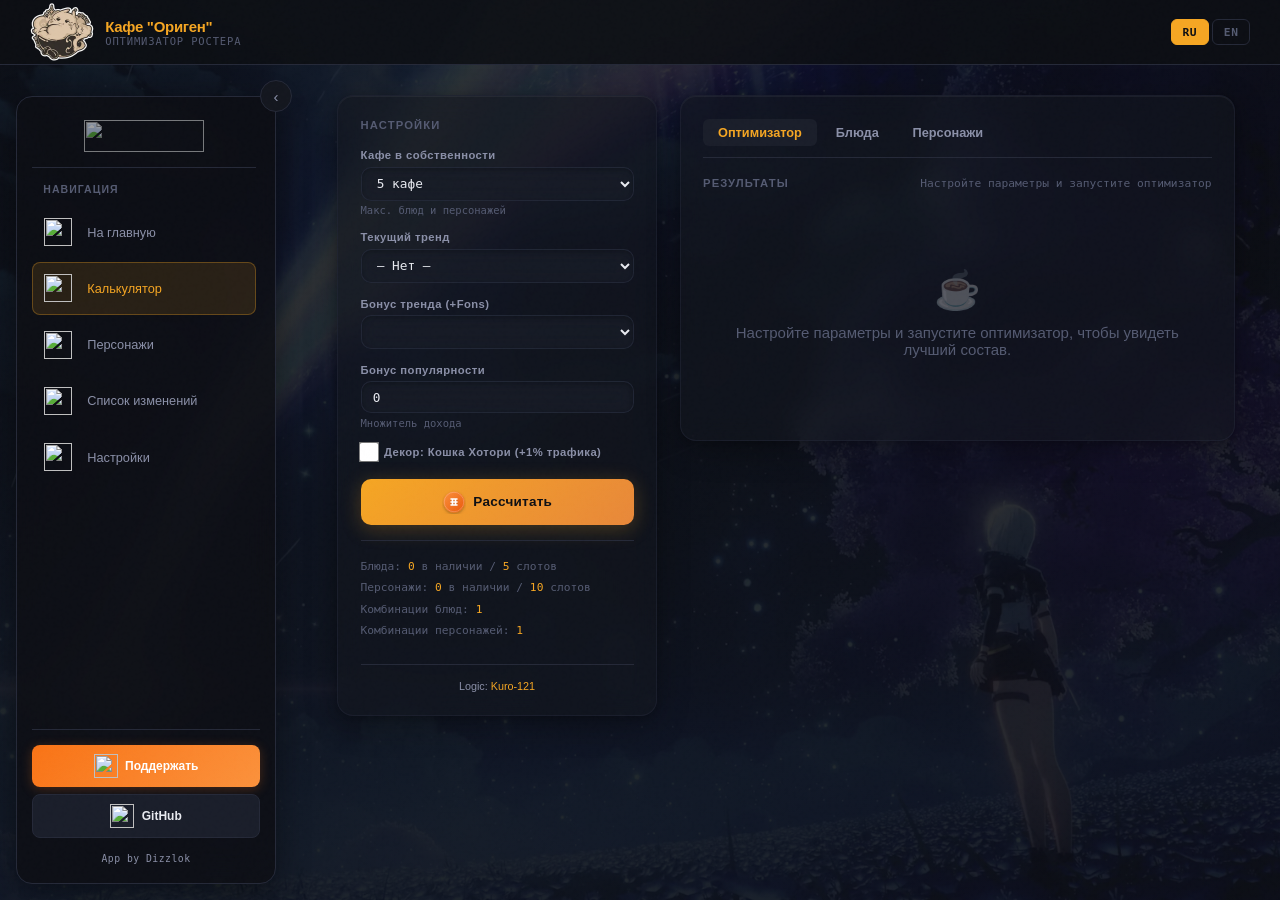
==== commit 87434729: "[v0.9.6] — 25.08.2026" ====
--- a/calculator/index.html
+++ b/calculator/index.html
@@ -4,36 +4,27 @@
 <head>
     <meta charset="UTF-8">
     <meta name="viewport" content="width=device-width, initial-scale=1.0">
-    <title>NTE Station - Оптимизатор</title>
-
-    <!-- ДИНАМИЧЕСКИЙ BASE + ЗАЩИТА ОТ 404 -->
+    <title>Кафе "Ориген" - Оптимизатор</title>
+
+    <!-- ДИНАМИЧЕСКИЙ BASE ДЛЯ ПОДПАПКИ CALCULATOR -->
     <script>
         (function () {
             const hostname = window.location.hostname;
             const pathname = window.location.pathname;
-            let basePath = '/';
+            let basePath = './'; // По умолчанию для локального открытия файла (file://)
 
             if (hostname.includes('github.io')) {
                 const match = pathname.match(/^\/([^\/]+)\//);
-                basePath = match ? '/' + match[1] + '/' : '/';
+                if (match) {
+                    // Для GitHub Pages: /nte-station/calculator/
+                    basePath = '/' + match[1] + '/calculator/';
+                }
             } else if (hostname === 'localhost' || hostname === '127.0.0.1') {
-                basePath = '/';
-            } else if (window.location.protocol === 'file:') {
-                basePath = './';
+                // Для локального сервера разработки
+                basePath = '/calculator/';
             }
 
-            // Глобальная переменная для JS-модулей
-            window.APP_BASE_PATH = basePath;
-
-            // Глобальная функция для безопасного формирования путей к ассетам
-            window.getAssetPath = function (path) {
-                if (!path) return path;
-                if (path.startsWith('http://') || path.startsWith('https://') || path.startsWith('data:')) return path;
-                // Убираем ведущие ./ или ../ чтобы избежать двойных слешей или неправильной вложенности
-                const cleanPath = path.replace(/^(\.\/|\.\.\/)+/, '');
-                return window.APP_BASE_PATH + cleanPath;
-            };
-
+            // Обновляем или создаем тег base
             let baseTag = document.querySelector('base');
             if (!baseTag) {
                 baseTag = document.createElement('base');
@@ -41,52 +32,50 @@
             }
             baseTag.href = basePath;
 
+            // Глобальная переменная и функция для JS
+            window.APP_BASE_PATH = basePath;
+            window.getAssetPath = function (path) {
+                if (!path) return path;
+                if (path.startsWith('http://') || path.startsWith('https://') || path.startsWith('data:') || path.startsWith('/')) {
+                    return path;
+                }
+                // Убираем только начальные './', но сохраняем '../' для выхода в корень из подпапки
+                const cleanPath = path.replace(/^\.\//, '');
+                // Браузер автоматически схлопнет путь вида /nte-station/calculator/../assets/ в /nte-station/assets/
+                return basePath + cleanPath;
+            };
+
+            // Сохраняем состояние интерфейса
             const isCollapsed = localStorage.getItem('sidebarCollapsed') === 'true';
             if (isCollapsed) {
                 document.documentElement.classList.add('sidebar-collapsed');
             }
             const currentLang = localStorage.getItem('lang') || 'ru';
             document.documentElement.setAttribute('data-current-lang', currentLang);
-
-            // ИСПРАВЛЕНО: Обрабатываем ВСЕ ссылки, включая относительные
-            document.querySelectorAll('link[href], script[src], img[src], a[href], source[srcset]').forEach(el => {
-                const attr = el.hasAttribute('href') ? 'href' : (el.hasAttribute('src') ? 'src' : 'srcset');
-                const originalValue = el.getAttribute(attr);
-                if (!originalValue || originalValue.startsWith('http://') || originalValue.startsWith('https://') || originalValue.startsWith('data:') || originalValue.startsWith('#')) {
-                    return;
-                }
-
-                // Если путь уже абсолютный (начинается с /), добавляем basePath
-                if (originalValue.startsWith('/')) {
-                    el.setAttribute(attr, basePath + originalValue.substring(1));
-                }
-                // Если путь относительный (./ или ../), очищаем и добавляем basePath
-                else {
-                    const cleanPath = originalPath.replace(/^(\.\/|\.\.\/)+/, '');
-                    el.setAttribute(attr, basePath + cleanPath);
-                }
-            });
         })();
     </script>
 
-    <link rel="icon" type="image/x-icon" href="/assets/favicon/favicon.ico">
-    <link rel="icon" type="image/png" sizes="96x96" href="/assets/favicon/favicon-96x96.png">
-    <link rel="apple-touch-icon" href="/assets/favicon/apple-touch-icon.png">
-    <link rel="manifest" href="/assets/favicon/site.webmanifest">
-
-    <link rel="stylesheet" href="/css/variables.css">
-    <link rel="stylesheet" href="/css/base.css">
-    <link rel="stylesheet" href="/css/header.css">
-    <link rel="stylesheet" href="/css/sidebar.css">
-    <link rel="stylesheet" href="/css/main-content.css">
-    <link rel="stylesheet" href="/css/panels.css">
-    <link rel="stylesheet" href="/css/buttons.css">
-    <link rel="stylesheet" href="/css/responsive.css">
-    <link rel="stylesheet" href="/calculator/css/character-cards-new.css">
-    <link rel="stylesheet" href="/calculator/css/characters.css">
-    <link rel="stylesheet" href="/calculator/css/dish-cards.css">
-    <link rel="stylesheet" href="/calculator/css/tables.css">
-    <link rel="stylesheet" href="/calculator/css/results.css">
+    <!-- ГЛОБАЛЬНЫЕ РЕСУРСЫ (выход на уровень вверх через ../) -->
+    <link rel="icon" type="image/x-icon" href="../assets/favicon/favicon.ico">
+    <link rel="icon" type="image/png" sizes="96x96" href="../assets/favicon/favicon-96x96.png">
+    <link rel="apple-touch-icon" href="../assets/favicon/apple-touch-icon.png">
+    <link rel="manifest" href="../assets/favicon/site.webmanifest">
+
+    <link rel="stylesheet" href="../css/variables.css">
+    <link rel="stylesheet" href="../css/base.css">
+    <link rel="stylesheet" href="../css/header.css">
+    <link rel="stylesheet" href="../css/sidebar.css">
+    <link rel="stylesheet" href="../css/main-content.css">
+    <link rel="stylesheet" href="../css/panels.css">
+    <link rel="stylesheet" href="../css/buttons.css">
+    <link rel="stylesheet" href="../css/responsive.css">
+
+    <!-- ЛОКАЛЬНЫЕ РЕСУРСЫ КАЛЬКУЛЯТОРА (относительно папки calculator/) -->
+    <link rel="stylesheet" href="css/character-cards-new.css">
+    <link rel="stylesheet" href="css/characters.css">
+    <link rel="stylesheet" href="css/dish-cards.css">
+    <link rel="stylesheet" href="css/tables.css">
+    <link rel="stylesheet" href="css/results.css">
 </head>
 
 <body>
@@ -95,7 +84,7 @@
     <header>
         <div class="header-inner">
             <div class="logo">
-                <img src="/assets/images/main/logo.webp" alt="Logo" class="logo-img">
+                <img src="../assets/images/main/logo.webp" alt="Logo" class="logo-img">
                 <div class="logo-text">
                     <div class="logo-title" data-ui="site_title">Кафе "Ориген"</div>
                     <div class="logo-sub" data-ui="site_subtitle">ОПТИМИЗАТОР РОСТЕРА</div>
@@ -109,7 +98,6 @@
     </header>
 
     <button class="toggle-btn" id="toggleBtn">‹</button>
-
     <div id="sidebar-root"></div>
 
     <div class="main-wrapper" id="mainWrapper">
@@ -156,7 +144,7 @@
                         </label>
                     </div>
                     <button class="btn-run" id="btnRun">
-                        <img src="/assets/images/calculator/calculate.svg" alt="" class="btn-run-icon">
+                        <img src="../assets/images/calculator/calculate.svg" alt="" class="btn-run-icon">
                         <span data-ui="btn_calculate">Рассчитать</span>
                     </button>
                     <div class="roster-summary" id="rosterSummary">
@@ -200,7 +188,7 @@
                     <div id="tab-dishes" class="tab-content-inner">
                         <div class="dishes-header">
                             <div class="panel-title">
-                                <img src="/assets/images/calculator/dishes.webp" alt="" class="panel-title-icon">
+                                <img src="../assets/images/calculator/dishes.webp" alt="" class="panel-title-icon">
                                 <span data-ui="tab_dishes">Блюда</span>
                             </div>
                             <div class="bulk-actions">
@@ -216,7 +204,7 @@
                     <div id="tab-characters" class="tab-content-inner">
                         <div class="characters-header">
                             <div class="panel-title">
-                                <img src="/assets/images/calculator/characters.webp" alt="" class="panel-title-icon">
+                                <img src="../assets/images/calculator/characters.webp" alt="" class="panel-title-icon">
                                 <span data-ui="tab_characters">Персонажи</span>
                             </div>
                             <div class="char-stats">
@@ -234,18 +222,17 @@
                     </div>
                 </div>
             </div>
-
         </div>
     </div>
 
-    <script src="/js/common_database/character-data.js"></script>
-    <script src="/js/common/localization.js"></script>
-    <script src="/js/common/app.js" type="module"></script>
-    <script src="/js/common/sidebar-render.js"></script>
-    <script src="/js/common/sidebar.js"></script>
+    <!-- ГЛОБАЛЬНЫЕ СКРИПТЫ (выход на уровень вверх) -->
+    <script src="../js/common_database/character-data.js"></script>
+    <script src="../js/common/localization.js"></script>
+    <script src="../js/common/app.js" type="module"></script>
+    <script src="../js/common/sidebar-render.js"></script>
+    <script src="../js/common/sidebar.js"></script>
 
     <script>
-        // Логика внутренних табов
         document.querySelectorAll('.tab-inner').forEach(function (tab) {
             tab.addEventListener('click', function () {
                 document.querySelectorAll('.tab-inner').forEach(function (t) { t.classList.remove('active'); });
@@ -255,7 +242,6 @@
             });
         });
 
-        // Кнопка "Рассчитать"
         document.getElementById('btnRun').addEventListener('click', function () {
             document.querySelectorAll('.tab-inner').forEach(function (t) { t.classList.remove('active'); });
             document.querySelectorAll('.tab-content-inner').forEach(function (t) { t.classList.remove('active'); });
@@ -263,36 +249,26 @@
             document.getElementById('tab-optimizer').classList.add('active');
         });
 
-        // Переключение языка БЕЗ перезагрузки
         document.querySelectorAll('.lang-btn').forEach(function (btn) {
             btn.addEventListener('click', function () {
                 localStorage.setItem('lang', btn.dataset.lang);
                 document.querySelectorAll('.lang-btn').forEach(function (b) {
                     b.classList.toggle('active', b.dataset.lang === btn.dataset.lang);
                 });
-                if (window.applyTranslations) {
-                    window.applyTranslations();
-                }
-                if (window.renderSidebar) {
-                    window.renderSidebar();
-                }
+                if (window.applyTranslations) window.applyTranslations();
+                if (window.renderSidebar) window.renderSidebar();
                 window.dispatchEvent(new Event('langchange'));
             });
         });
 
-        // Применяем переводы ПОСЛЕ загрузки всех скриптов
         window.addEventListener('DOMContentLoaded', function () {
             setTimeout(function () {
                 const currentLang = localStorage.getItem('lang') || 'ru';
                 document.querySelectorAll('.lang-btn').forEach(function (btn) {
                     btn.classList.toggle('active', btn.dataset.lang === currentLang);
                 });
-                if (window.applyTranslations) {
-                    window.applyTranslations();
-                }
-                if (window.renderSidebar) {
-                    window.renderSidebar();
-                }
+                if (window.applyTranslations) window.applyTranslations();
+                if (window.renderSidebar) window.renderSidebar();
             }, 100);
         });
     </script>
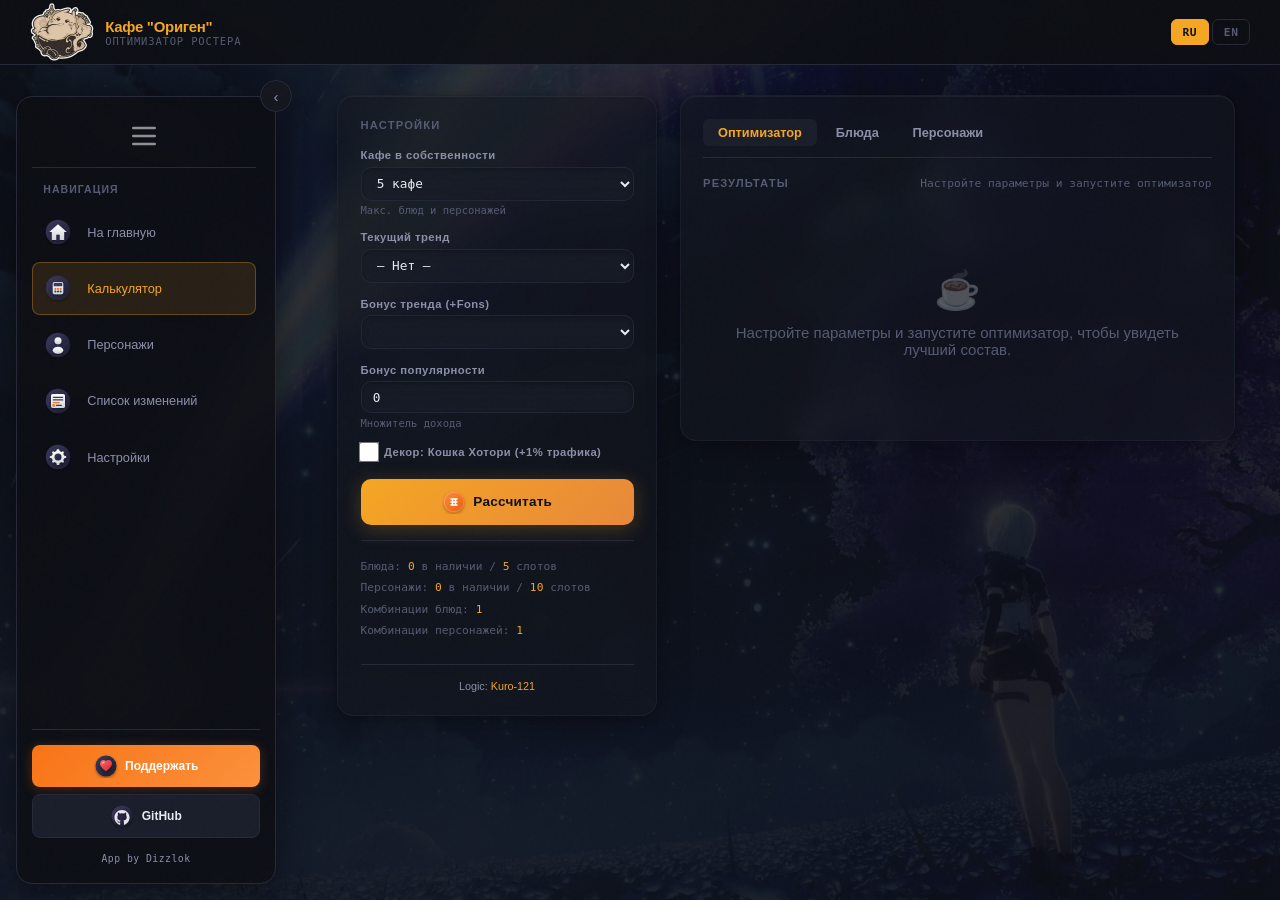
==== commit c4381a58: "[v0.9.7] — 25.08.2026 Тест путей." ====
--- a/calculator/index.html
+++ b/calculator/index.html
@@ -4,6 +4,7 @@
 <head>
     <meta charset="UTF-8">
     <meta name="viewport" content="width=device-width, initial-scale=1.0">
+    <base href="../">
     <title>Кафе "Ориген" - Оптимизатор</title>
 
     <!-- ДИНАМИЧЕСКИЙ BASE ДЛЯ ПОДПАПКИ CALCULATOR -->
@@ -11,20 +12,19 @@
         (function () {
             const hostname = window.location.hostname;
             const pathname = window.location.pathname;
-            let basePath = './'; // По умолчанию для локального открытия файла (file://)
-
+            let basePath = '../';
+
+            // Для GitHub Pages: /nte-station/calculator/ → basePath = '/nte-station/calculator/'
             if (hostname.includes('github.io')) {
-                const match = pathname.match(/^\/([^\/]+)\//);
+                const match = pathname.match(/^\/([^\/]+)\/calculator\/?/);
                 if (match) {
-                    // Для GitHub Pages: /nte-station/calculator/
                     basePath = '/' + match[1] + '/calculator/';
                 }
             } else if (hostname === 'localhost' || hostname === '127.0.0.1') {
-                // Для локального сервера разработки
                 basePath = '/calculator/';
             }
 
-            // Обновляем или создаем тег base
+            // Обновляем тег base
             let baseTag = document.querySelector('base');
             if (!baseTag) {
                 baseTag = document.createElement('base');
@@ -32,20 +32,20 @@
             }
             baseTag.href = basePath;
 
-            // Глобальная переменная и функция для JS
+            // Глобальная переменная для JS
             window.APP_BASE_PATH = basePath;
+
+            // Глобальная функция для путей - ИСПРАВЛЕНА для динамических ассетов
             window.getAssetPath = function (path) {
                 if (!path) return path;
-                if (path.startsWith('http://') || path.startsWith('https://') || path.startsWith('data:') || path.startsWith('/')) {
-                    return path;
-                }
-                // Убираем только начальные './', но сохраняем '../' для выхода в корень из подпапки
-                const cleanPath = path.replace(/^\.\//, '');
-                // Браузер автоматически схлопнет путь вида /nte-station/calculator/../assets/ в /nte-station/assets/
-                return basePath + cleanPath;
+                if (path.startsWith('http://') || path.startsWith('https://') || path.startsWith('data:')) return path;
+                // Убираем начальные ./ или ../ чтобы избежать дублирования
+                const cleanPath = path.replace(/^(\.\/|\.\.\/)+/, '');
+                // Для динамических картинок из подпапки calculator добавляем ../ для выхода в корень
+                return '../' + cleanPath;
             };
 
-            // Сохраняем состояние интерфейса
+            // Сохраняем состояние
             const isCollapsed = localStorage.getItem('sidebarCollapsed') === 'true';
             if (isCollapsed) {
                 document.documentElement.classList.add('sidebar-collapsed');
@@ -55,12 +55,13 @@
         })();
     </script>
 
-    <!-- ГЛОБАЛЬНЫЕ РЕСУРСЫ (выход на уровень вверх через ../) -->
+    <!-- ГЛОБАЛЬНЫЕ РЕСУРСЫ (с выходом на уровень вверх через ../) -->
     <link rel="icon" type="image/x-icon" href="../assets/favicon/favicon.ico">
     <link rel="icon" type="image/png" sizes="96x96" href="../assets/favicon/favicon-96x96.png">
     <link rel="apple-touch-icon" href="../assets/favicon/apple-touch-icon.png">
     <link rel="manifest" href="../assets/favicon/site.webmanifest">
 
+    <!-- ОБЩИЕ CSS (выход в корень) -->
     <link rel="stylesheet" href="../css/variables.css">
     <link rel="stylesheet" href="../css/base.css">
     <link rel="stylesheet" href="../css/header.css">
@@ -70,12 +71,12 @@
     <link rel="stylesheet" href="../css/buttons.css">
     <link rel="stylesheet" href="../css/responsive.css">
 
-    <!-- ЛОКАЛЬНЫЕ РЕСУРСЫ КАЛЬКУЛЯТОРА (относительно папки calculator/) -->
-    <link rel="stylesheet" href="css/character-cards-new.css">
-    <link rel="stylesheet" href="css/characters.css">
-    <link rel="stylesheet" href="css/dish-cards.css">
-    <link rel="stylesheet" href="css/tables.css">
-    <link rel="stylesheet" href="css/results.css">
+    <!-- ЛОКАЛЬНЫЕ CSS калькулятора (относительно текущей папки) -->
+    <link rel="stylesheet" href="calculator/css/character-cards-new.css">
+    <link rel="stylesheet" href="calculator/css/characters.css">
+    <link rel="stylesheet" href="calculator/css/dish-cards.css">
+    <link rel="stylesheet" href="calculator/css/tables.css">
+    <link rel="stylesheet" href="calculator/css/results.css">
 </head>
 
 <body>
@@ -225,7 +226,7 @@
         </div>
     </div>
 
-    <!-- ГЛОБАЛЬНЫЕ СКРИПТЫ (выход на уровень вверх) -->
+    <!-- ГЛОБАЛЬНЫЕ СКРИПТЫ (выход на уровень вверх через ../) -->
     <script src="../js/common_database/character-data.js"></script>
     <script src="../js/common/localization.js"></script>
     <script src="../js/common/app.js" type="module"></script>
@@ -233,6 +234,7 @@
     <script src="../js/common/sidebar.js"></script>
 
     <script>
+        // Логика внутренних табов
         document.querySelectorAll('.tab-inner').forEach(function (tab) {
             tab.addEventListener('click', function () {
                 document.querySelectorAll('.tab-inner').forEach(function (t) { t.classList.remove('active'); });
@@ -242,6 +244,7 @@
             });
         });
 
+        // Кнопка "Рассчитать"
         document.getElementById('btnRun').addEventListener('click', function () {
             document.querySelectorAll('.tab-inner').forEach(function (t) { t.classList.remove('active'); });
             document.querySelectorAll('.tab-content-inner').forEach(function (t) { t.classList.remove('active'); });
@@ -249,26 +252,36 @@
             document.getElementById('tab-optimizer').classList.add('active');
         });
 
+        // Переключение языка БЕЗ перезагрузки
         document.querySelectorAll('.lang-btn').forEach(function (btn) {
             btn.addEventListener('click', function () {
                 localStorage.setItem('lang', btn.dataset.lang);
                 document.querySelectorAll('.lang-btn').forEach(function (b) {
                     b.classList.toggle('active', b.dataset.lang === btn.dataset.lang);
                 });
-                if (window.applyTranslations) window.applyTranslations();
-                if (window.renderSidebar) window.renderSidebar();
+                if (window.applyTranslations) {
+                    window.applyTranslations();
+                }
+                if (window.renderSidebar) {
+                    window.renderSidebar();
+                }
                 window.dispatchEvent(new Event('langchange'));
             });
         });
 
+        // Применяем переводы ПОСЛЕ загрузки всех скриптов
         window.addEventListener('DOMContentLoaded', function () {
             setTimeout(function () {
                 const currentLang = localStorage.getItem('lang') || 'ru';
                 document.querySelectorAll('.lang-btn').forEach(function (btn) {
                     btn.classList.toggle('active', btn.dataset.lang === currentLang);
                 });
-                if (window.applyTranslations) window.applyTranslations();
-                if (window.renderSidebar) window.renderSidebar();
+                if (window.applyTranslations) {
+                    window.applyTranslations();
+                }
+                if (window.renderSidebar) {
+                    window.renderSidebar();
+                }
             }, 100);
         });
     </script>
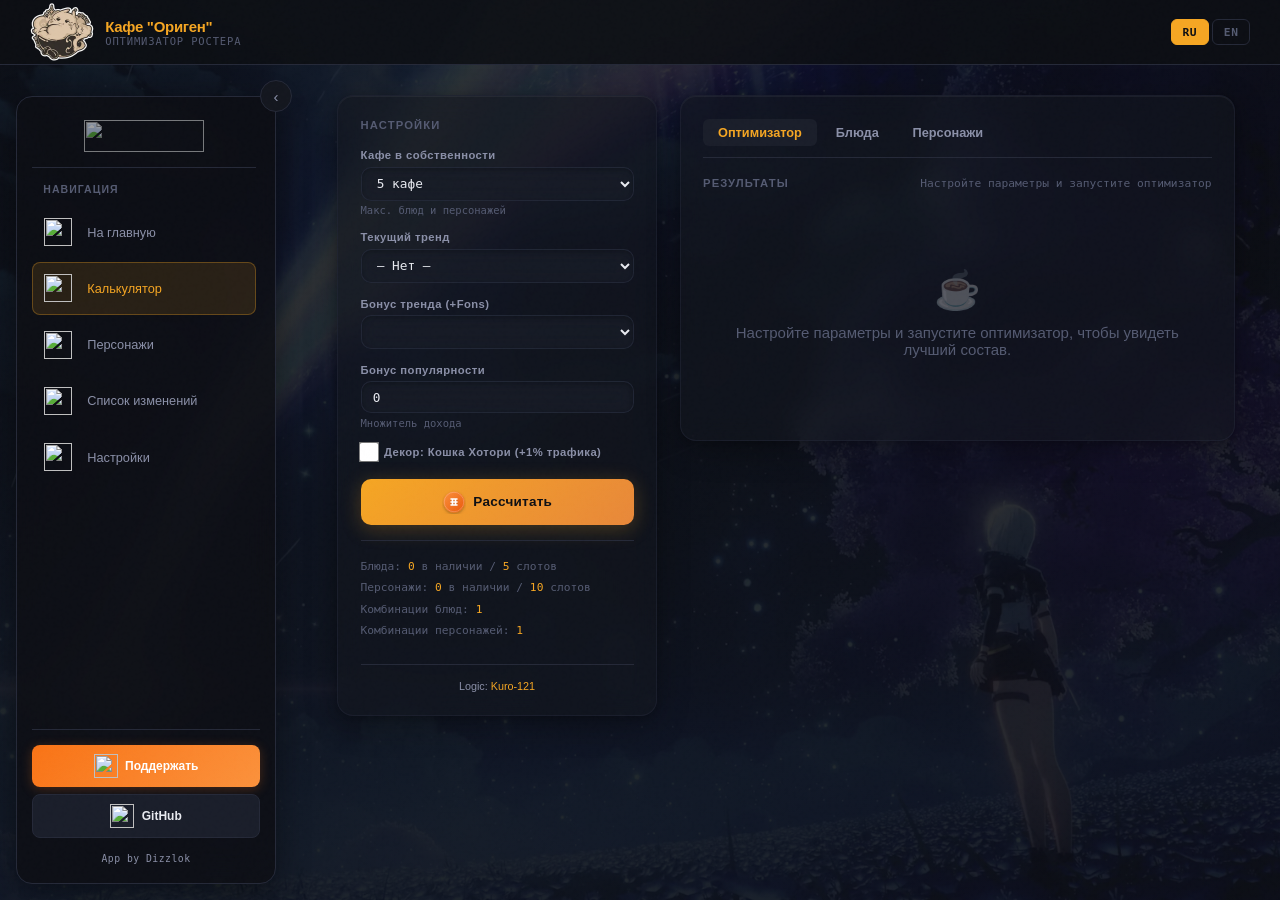
==== commit b2a24f56: "[v0.9.9] — 25.08.2026" ====
--- a/calculator/index.html
+++ b/calculator/index.html
@@ -4,27 +4,29 @@
 <head>
     <meta charset="UTF-8">
     <meta name="viewport" content="width=device-width, initial-scale=1.0">
-    <base href="../">
     <title>Кафе "Ориген" - Оптимизатор</title>
 
-    <!-- ДИНАМИЧЕСКИЙ BASE ДЛЯ ПОДПАПКИ CALCULATOR -->
+    <!-- ДИНАМИЧЕСКИЙ BASE: СТРОГО НА ПОДПАПКУ CALCULATOR -->
     <script>
         (function () {
             const hostname = window.location.hostname;
-            const pathname = window.location.pathname;
-            let basePath = '../';
-
-            // Для GitHub Pages: /nte-station/calculator/ → basePath = '/nte-station/calculator/'
+            let basePath = '/calculator/';
+
             if (hostname.includes('github.io')) {
-                const match = pathname.match(/^\/([^\/]+)\/calculator\/?/);
-                if (match) {
-                    basePath = '/' + match[1] + '/calculator/';
-                }
-            } else if (hostname === 'localhost' || hostname === '127.0.0.1') {
-                basePath = '/calculator/';
+                const match = window.location.pathname.match(/^\/([^\/]+)\//);
+                basePath = match ? '/' + match[1] + '/calculator/' : '/calculator/';
             }
 
-            // Обновляем тег base
+            window.basePath = basePath;
+
+            // Хелпер для динамических путей: гарантирует выход в корень для глобальных ассетов
+            window.getAssetPath = function (path) {
+                if (!path) return path;
+                if (path.startsWith('http://') || path.startsWith('https://') || path.startsWith('data:')) return path;
+                const cleanPath = path.replace(/^(\.\/|\.\.\/|\/)+/, '');
+                return basePath + '../' + cleanPath;
+            };
+
             let baseTag = document.querySelector('base');
             if (!baseTag) {
                 baseTag = document.createElement('base');
@@ -32,36 +34,20 @@
             }
             baseTag.href = basePath;
 
-            // Глобальная переменная для JS
-            window.APP_BASE_PATH = basePath;
-
-            // Глобальная функция для путей - ИСПРАВЛЕНА для динамических ассетов
-            window.getAssetPath = function (path) {
-                if (!path) return path;
-                if (path.startsWith('http://') || path.startsWith('https://') || path.startsWith('data:')) return path;
-                // Убираем начальные ./ или ../ чтобы избежать дублирования
-                const cleanPath = path.replace(/^(\.\/|\.\.\/)+/, '');
-                // Для динамических картинок из подпапки calculator добавляем ../ для выхода в корень
-                return '../' + cleanPath;
-            };
-
-            // Сохраняем состояние
             const isCollapsed = localStorage.getItem('sidebarCollapsed') === 'true';
             if (isCollapsed) {
                 document.documentElement.classList.add('sidebar-collapsed');
             }
-            const currentLang = localStorage.getItem('lang') || 'ru';
-            document.documentElement.setAttribute('data-current-lang', currentLang);
+            document.documentElement.setAttribute('data-current-lang', localStorage.getItem('lang') || 'ru');
         })();
     </script>
 
-    <!-- ГЛОБАЛЬНЫЕ РЕСУРСЫ (с выходом на уровень вверх через ../) -->
+    <!-- ГЛОБАЛЬНЫЕ РЕСУРСЫ (выход в корень через ../) -->
     <link rel="icon" type="image/x-icon" href="../assets/favicon/favicon.ico">
     <link rel="icon" type="image/png" sizes="96x96" href="../assets/favicon/favicon-96x96.png">
     <link rel="apple-touch-icon" href="../assets/favicon/apple-touch-icon.png">
     <link rel="manifest" href="../assets/favicon/site.webmanifest">
 
-    <!-- ОБЩИЕ CSS (выход в корень) -->
     <link rel="stylesheet" href="../css/variables.css">
     <link rel="stylesheet" href="../css/base.css">
     <link rel="stylesheet" href="../css/header.css">
@@ -71,12 +57,12 @@
     <link rel="stylesheet" href="../css/buttons.css">
     <link rel="stylesheet" href="../css/responsive.css">
 
-    <!-- ЛОКАЛЬНЫЕ CSS калькулятора (относительно текущей папки) -->
-    <link rel="stylesheet" href="calculator/css/character-cards-new.css">
-    <link rel="stylesheet" href="calculator/css/characters.css">
-    <link rel="stylesheet" href="calculator/css/dish-cards.css">
-    <link rel="stylesheet" href="calculator/css/tables.css">
-    <link rel="stylesheet" href="calculator/css/results.css">
+    <!-- ЛОКАЛЬНЫЕ РЕСУРСЫ КАЛЬКУЛЯТОРА (чистые относительные пути) -->
+    <link rel="stylesheet" href="css/character-cards-new.css">
+    <link rel="stylesheet" href="css/characters.css">
+    <link rel="stylesheet" href="css/dish-cards.css">
+    <link rel="stylesheet" href="css/tables.css">
+    <link rel="stylesheet" href="css/results.css">
 </head>
 
 <body>
@@ -226,7 +212,7 @@
         </div>
     </div>
 
-    <!-- ГЛОБАЛЬНЫЕ СКРИПТЫ (выход на уровень вверх через ../) -->
+    <!-- ГЛОБАЛЬНЫЕ СКРИПТЫ (выход в корень через ../) -->
     <script src="../js/common_database/character-data.js"></script>
     <script src="../js/common/localization.js"></script>
     <script src="../js/common/app.js" type="module"></script>
@@ -234,7 +220,6 @@
     <script src="../js/common/sidebar.js"></script>
 
     <script>
-        // Логика внутренних табов
         document.querySelectorAll('.tab-inner').forEach(function (tab) {
             tab.addEventListener('click', function () {
                 document.querySelectorAll('.tab-inner').forEach(function (t) { t.classList.remove('active'); });
@@ -244,7 +229,6 @@
             });
         });
 
-        // Кнопка "Рассчитать"
         document.getElementById('btnRun').addEventListener('click', function () {
             document.querySelectorAll('.tab-inner').forEach(function (t) { t.classList.remove('active'); });
             document.querySelectorAll('.tab-content-inner').forEach(function (t) { t.classList.remove('active'); });
@@ -252,36 +236,26 @@
             document.getElementById('tab-optimizer').classList.add('active');
         });
 
-        // Переключение языка БЕЗ перезагрузки
         document.querySelectorAll('.lang-btn').forEach(function (btn) {
             btn.addEventListener('click', function () {
                 localStorage.setItem('lang', btn.dataset.lang);
                 document.querySelectorAll('.lang-btn').forEach(function (b) {
                     b.classList.toggle('active', b.dataset.lang === btn.dataset.lang);
                 });
-                if (window.applyTranslations) {
-                    window.applyTranslations();
-                }
-                if (window.renderSidebar) {
-                    window.renderSidebar();
-                }
+                if (window.applyTranslations) window.applyTranslations();
+                if (window.renderSidebar) window.renderSidebar();
                 window.dispatchEvent(new Event('langchange'));
             });
         });
 
-        // Применяем переводы ПОСЛЕ загрузки всех скриптов
         window.addEventListener('DOMContentLoaded', function () {
             setTimeout(function () {
                 const currentLang = localStorage.getItem('lang') || 'ru';
                 document.querySelectorAll('.lang-btn').forEach(function (btn) {
                     btn.classList.toggle('active', btn.dataset.lang === currentLang);
                 });
-                if (window.applyTranslations) {
-                    window.applyTranslations();
-                }
-                if (window.renderSidebar) {
-                    window.renderSidebar();
-                }
+                if (window.applyTranslations) window.applyTranslations();
+                if (window.renderSidebar) window.renderSidebar();
             }, 100);
         });
     </script>
--- a/calculator/css/character-cards-new.css
+++ b/calculator/css/character-cards-new.css
@@ -0,0 +1,251 @@
+/* ═══════════════════════════════════════════════════════
+   КАРТОЧКИ ПЕРСОНАЖЕЙ — СЕТКА И ОСНОВНЫЕ СТИЛИ
+   ═══════════════════════════════════════════════════════ */
+
+/* ── СЕТКА КАРТОЧЕК ───────────────────────────────────── */
+.char-cards-grid {
+    display: grid;
+    grid-template-columns: repeat(auto-fill, minmax(280px, 1fr)); /* Авто-заполнение: мин. ширина 280px */
+    gap: 1rem; /* Расстояние между карточками */
+}
+
+/* ── КАРТОЧКА ПЕРСОНАЖА ────────────────────────────────── */
+.char-card-modern {
+    position: relative;
+    background: rgba(19, 22, 30, 0.6); /* Цвет фона карточки (R, G, B, прозрачность) */
+    backdrop-filter: blur(12px); /* Размытие фона за карточкой */
+    -webkit-backdrop-filter: blur(12px); /* Для Safari */
+    border: 2px solid rgba(37, 41, 56, 0.5); /* Цвет и толщина рамки */
+    border-radius: 12px; /* Скругление углов */
+    overflow: hidden; /* Скрывать всё что выходит за границы */
+    transition: all 0.3s ease; /* Плавная анимация 0.3 сек */
+    cursor: pointer; /* Курсор-рука при наведении */
+}
+
+/* Карточка "в наличии" */
+.char-card-modern.owned {
+    background: rgba(245, 166, 35, 0.08); /* Оранжевый фон */
+    border-color: rgba(245, 166, 35, 0.4); /* Оранжевая рамка */
+    box-shadow: 
+        0 4px 16px rgba(245, 166, 35, 0.15), /* Внешнее свечение */
+        inset 0 1px 0 rgba(245, 166, 35, 0.1); /* Внутреннее свечение */
+}
+
+/* Карточка "нет в наличии" */
+.char-card-modern.not-owned {
+    background: rgba(26, 30, 42, 0.4); /* Тёмный фон */
+    border-color: rgba(46, 51, 71, 0.4); /* Тёмная рамка */
+    opacity: 0.6; /* Прозрачность (0.0 - 1.0) */
+}
+
+/* Hover: "в наличии" */
+.char-card-modern.owned:hover {
+    border-color: rgba(245, 166, 35, 0.2); /* Цвет рамки при наведении */
+    box-shadow: 
+        0 8px 24px rgba(245, 166, 35, 0.2), /* Усиленное свечение */
+        inset 0 1px 0 rgba(245, 166, 35, 0.15);
+    transform: translateY(-2px); /* Подъём карточки (px вверх) */
+}
+
+/* Hover: "нет в наличии" */
+.char-card-modern.not-owned:hover {
+    border-color: rgba(46, 51, 71, 0.6);
+    opacity: 0.85;
+    background: rgba(26, 30, 42, 0.5);
+}
+
+/* ── ШАПКА КАРТОЧКИ (портрет + инфо) ───────────────────── */
+.char-card-header-modern {
+    display: flex;
+    align-items: flex-start; /* Выравнивание по верху (flex-start | center | flex-end) */
+    gap: 0.75rem; /* Расстояние между элементами */
+    padding: 1rem; /* Внутренний отступ */
+    border-bottom: 1px solid rgba(37, 41, 56, 0.5); /* Разделительная линия */
+}
+
+/* ── ПОРТРЕТ ПЕРСОНАЖА ─────────────────────────────────── */
+.char-portrait {
+    width: 56px; /* Ширина аватара */
+    height: 56px; /* Высота аватара */
+    border-radius: 8px; /* Скругление углов */
+    object-fit: cover; /* Обрезка: cover (заполнить) | contain (вписать) */
+    border: 2px solid rgba(37, 41, 56, 0.8); /* Рамка аватара */
+    box-shadow: 0 2px 8px rgba(0, 0, 0, 0.3); /* Тень */
+}
+
+/* Портрет для "в наличии" */
+.char-card-modern.owned .char-portrait {
+    border-color: rgba(245, 166, 35, 0.5); /* Оранжевая рамка */
+}
+
+/* ── ИНФОРМАЦИЯ О ПЕРСОНАЖЕ ────────────────────────────── */
+.char-info {
+    flex: 1; /* Растягивается на всё доступное место */
+    min-width: 0; /* Разрешить сжатие */
+}
+
+.char-name-row {
+    display: flex;
+    align-items: center; /* Центрирование по вертикали */
+    gap: 0.5rem;
+    margin-bottom: 0.25rem;
+}
+
+.char-name-modern {
+    font-size: 0.95rem; /* Размер имени */
+    font-weight: 700; /* Жирность: 100-900 (400=normal, 700=bold) */
+    color: var(--text); /* Цвет из CSS-переменной */
+    white-space: nowrap; /* Запрет переноса строк */
+    overflow: hidden; /* Скрывать выходящий текст */
+    text-overflow: ellipsis; /* Многоточие вместо обрезки */
+}
+
+/* Имя для "в наличии" */
+.char-card-modern.owned .char-name-modern {
+    color: var(--accent); /* Оранжевый цвет */
+}
+
+/* ── СПЕЦИАЛИЗАЦИЯ ─────────────────────────────────────── */
+.char-specialty {
+    font-size: 0.7rem;
+    color: var(--text3); /* Серый цвет */
+    font-family: var(--mono); /* Моноширинный шрифт */
+    white-space: nowrap;
+    overflow: hidden;
+    text-overflow: ellipsis;
+}
+
+/* ── ИНДИКАТОР НАЛИЧИЯ (зелёная точка) ─────────────────── */
+.char-ownership-badge {
+    position: absolute;
+    top: 1rem; /* Отступ сверху */
+    right: 1rem; /* Отступ справа */
+    width: 12px; /* Ширина точки */
+    height: 12px; /* Высота точки */
+    border-radius: 50%; /* Круг (50% = круг, 0 = квадрат) */
+    box-shadow: 0 0 8px currentColor; /* Свечение */
+}
+
+/* Точка "в наличии" */
+.char-ownership-badge.owned {
+    background: var(--green); /* Зелёный цвет */
+    color: var(--green);
+}
+
+/* Точка "нет в наличии" */
+.char-ownership-badge.not-owned {
+    background: var(--text3); /* Серый цвет */
+    color: var(--text3);
+}
+
+/* ── ТЕЛО КАРТОЧКИ (навыки) ────────────────────────────── */
+.char-card-body-modern {
+    padding: 1rem; /* Внутренний отступ */
+}
+
+/* ── НАЗВАНИЕ НАВЫКА ───────────────────────────────────── */
+.char-skill-name {
+    font-size: 0.75rem;
+    font-weight: 700;
+    color: var(--text2); /* Цвет заголовка */
+    text-transform: uppercase; /* Регистр: uppercase | lowercase | none */
+    letter-spacing: 0.05em; /* Расстояние между буквами */
+    margin-bottom: 0.75rem;
+}
+
+/* Название для "в наличии" */
+.char-card-modern.owned .char-skill-name {
+    color: var(--accent); /* Оранжевый */
+}
+
+/* ── ОПИСАНИЕ НАВЫКА ───────────────────────────────────── */
+.char-skill-desc {
+    font-size: 0.75rem;
+    color: var(--text3); /* Серый цвет текста */
+    line-height: 1.5; /* Межстрочный интервал */
+    margin-bottom: 1rem;
+    min-height: 40px; /* Минимальная высота блока */
+    white-space: normal; /* Разрешить перенос строк */
+}
+
+/* ── СЕЛЕКТОР УРОВНЕЙ (кнопки L1-L5) ──────────────────── */
+.char-level-selector {
+    display: flex;
+    gap: 0.4rem; /* Расстояние между кнопками */
+    flex-wrap: wrap; /* Перенос на новую строку */
+    position: relative;
+    z-index: 20; /* Поверх других элементов */
+}
+
+/* Кнопка уровня */
+.char-level-btn {
+    flex: 1; /* Растягивается */
+    min-width: 40px; /* Минимальная ширина */
+    padding: 0.4rem 0.6rem; /* Внутренний отступ (верх/низ лево/право) */
+    background: rgba(26, 30, 42, 0.6); /* Цвет фона */
+    border: 1px solid rgba(46, 51, 71, 0.5); /* Рамка кнопки */
+    border-radius: 6px; /* Скругление */
+    color: var(--text3); /* Цвет текста */
+    font-family: var(--mono);
+    font-size: 0.7rem;
+    font-weight: 600;
+    cursor: pointer;
+    transition: all 0.15s ease; /* Плавная анимация */
+    text-align: center;
+    position: relative;
+    z-index: 20;
+}
+
+/* Hover кнопки */
+.char-level-btn:hover {
+    background: rgba(37, 41, 56, 0.6);
+    border-color: rgba(74, 79, 99, 0.6);
+    color: var(--text2);
+}
+
+/* Активная кнопка (выбранный уровень) */
+.char-level-btn.active {
+    background: rgba(245, 166, 35, 0.2); /* Оранжевый фон */
+    border-color: var(--accent); /* Оранжевая рамка */
+    color: var(--accent); /* Оранжевый текст */
+    box-shadow: 0 0 12px rgba(245, 166, 35, 0.3); /* Свечение */
+}
+
+/* Кнопки для "нет в наличии" */
+.char-card-modern.not-owned .char-level-btn {
+    opacity: 0.4; /* Полупрозрачные */
+    cursor: not-allowed; /* Курсор "запрещено" */
+}
+
+.char-card-modern.not-owned .char-level-btn:hover {
+    background: rgba(26, 30, 42, 0.6); /* Не менять фон */
+    border-color: rgba(46, 51, 71, 0.5); /* Не менять рамку */
+}
+
+/* ── ИКОНКА РАНГА (S, A, B...) ─────────────────────────── */
+.char-rank-img {
+    flex-shrink: 0; /* Не сжимается */
+    width: 24px; /* Ширина иконки */
+    height: 24px; /* Высота иконки */
+    object-fit: contain; /* Вписать без обрезки */
+    filter: drop-shadow(0 2px 4px rgba(0, 0, 0, 0.3)); /* Тень */
+}
+
+/* ═══════════════════════════════════════════════════════
+   АДАПТИВНОСТЬ (мобильные устройства)
+   ═══════════════════════════════════════════════════════ */
+
+/* Планшеты (до 900px) */
+@media (max-width: 900px) {
+    .char-cards-grid {
+        grid-template-columns: repeat(auto-fill, minmax(260px, 1fr));
+        gap: 0.75rem;
+    }
+}
+
+/* Телефоны (до 600px) */
+@media (max-width: 600px) {
+    .char-cards-grid {
+        grid-template-columns: 1fr; /* Одна колонка */
+    }
+}
--- a/calculator/css/characters.css
+++ b/calculator/css/characters.css
@@ -0,0 +1,60 @@
+/* ═══════════════════════════════════════════════════════
+   ПОРТРЕТЫ ПЕРСОНАЖЕЙ (только в карточках!)
+   ═══════════════════════════════════════════════════════ */
+
+/* Портрет ТОЛЬКО внутри карточки персонажа */
+.char-card-modern .char-portrait {
+    /* === РАЗМЕР === */
+    width: 64px;                       /* Ширина аватара */
+    height: 64px;                      /* Высота аватара */
+    object-fit: contain;               /* Картинка вписывается без обрезки */
+    flex-shrink: 0;                    /* Не сжимается в flex */
+
+    /* === УБИРАЕМ РАМКУ === */
+    border: none;                      /* Убирает линию-рамку */
+    background: transparent;           /* Убирает цветной фон */
+    border-radius: 0;                  /* Убирает скругление */
+    box-shadow: none;                  /* Убирает тень-рамку */
+
+    /* === ОБЪЁМ (тень по контуру PNG) === */
+    filter: drop-shadow(0 2px 6px rgba(17, 17, 17, 0.863));
+    /* drop-shadow(X Y BLUR COLOR):
+       X     = сдвиг вправо (0 = по центру)
+       Y     = сдвиг вниз
+       BLUR  = размытие тени
+       COLOR = цвет тени */
+
+    /* === ПЕРЕХОДЫ === */
+    transition: filter 0.2s ease, transform 0.2s ease;
+}
+
+/* === ПРИ НАВЕДЕНИИ на карточку === */
+.char-card-modern:hover .char-portrait {
+    filter: drop-shadow(0 4px 12px rgba(235, 148, 17, 0.705));
+    transform: translateY(-3px);       /* Подъём при наведении */
+}
+
+/* === КАРТОЧКА "В НАЛИЧИИ" === */
+.char-card-modern.owned .char-portrait {
+    filter: drop-shadow(0 2px 4px rgba(17, 17, 17, 0.651));
+}
+
+/* ═══════════════════════════════════════════════════════
+   ИКОНКИ В ЗАГОЛОВКАХ ПАНЕЛЕЙ (отдельные стили)
+   ═══════════════════════════════════════════════════════ */
+
+/* Иконка в заголовке панели (табы "Блюда", "Персонажи") */
+.panel-title-icon {
+    width: 48px;                       /* Ширина иконки */
+    height: 48px;                      /* Высота иконки */
+    object-fit: contain;               /* Вписать без обрезки */
+    flex-shrink: 0;                    /* Не сжимается */
+    
+    /* Без эффектов */
+    border: none;
+    background: transparent;
+    border-radius: 0;
+    box-shadow: none;
+    filter: none;                      /* Никаких теней! */
+    transition: none;                  /* Без анимации */
+}
--- a/calculator/css/dish-cards.css
+++ b/calculator/css/dish-cards.css
@@ -0,0 +1,315 @@
+/* ============================================ */
+/* КАРТОЧКИ БЛЮД                                */
+/* ============================================ */
+
+/* Контейнер для всех блюд */
+.dishes-container {
+    display: flex;
+    flex-direction: column;
+    gap: 2rem;
+}
+
+/* Секция категории */
+.dish-category-section {
+    margin-bottom: 1rem;
+}
+
+/* Заголовок категории */
+.dish-category-title {
+    font-size: 0.75rem;
+    font-weight: 700;
+    letter-spacing: 0.1em;
+    text-transform: uppercase;
+    color: var(--accent);
+    margin-bottom: 1rem;
+    padding-bottom: 0.5rem;
+    border-bottom: 1px solid var(--border);
+}
+
+/* Сетка карточек */
+.dish-cards-grid {
+    display: grid;
+    grid-template-columns: repeat(auto-fill, minmax(280px, 1fr));
+    gap: 1rem;
+}
+
+/* Карточка блюда */
+.dish-card {
+    position: relative;
+    background: rgba(19, 22, 30, 0.6);
+    backdrop-filter: blur(12px);
+    -webkit-backdrop-filter: blur(12px);
+    border: 2px solid rgba(37, 41, 56, 0.5);
+    border-radius: 12px;
+    overflow: hidden;
+    transition: all 0.3s ease;
+}
+
+/* Блюдо есть в наличии */
+.dish-card.owned {
+    background: rgba(245, 166, 35, 0.08);
+    border-color: rgba(245, 166, 35, 0.4);
+    box-shadow: 
+        0 4px 16px rgba(245, 166, 35, 0.15),
+        inset 0 1px 0 rgba(245, 166, 35, 0.1);
+}
+
+/* Блюда нет в наличии */
+.dish-card.not-owned {
+    background: rgba(26, 30, 42, 0.4);
+    border-color: rgba(46, 51, 71, 0.4);
+    opacity: 0.7;
+}
+
+/* Hover эффекты */
+.dish-card.owned:hover {
+    border-color: rgba(245, 166, 35, 0.2);
+    box-shadow: 
+        0 8px 24px rgba(245, 166, 35, 0.2),
+        inset 0 1px 0 rgba(245, 166, 35, 0.15);
+    transform: translateY(-2px);
+}
+
+.dish-card.not-owned:hover {
+    border-color: rgba(46, 51, 71, 0.6);
+    opacity: 0.85;
+    background: rgba(26, 30, 42, 0.5);
+}
+
+/* Шапка карточки */
+.dish-card-header {
+    display: flex;
+    align-items: center;
+    gap: 0.75rem;
+    padding: 1rem;
+    border-bottom: 1px solid rgba(37, 41, 56, 0.5);
+}
+
+/* Иконка блюда */
+.dish-icon {
+    width: 48px;
+    height: 48px;
+    border-radius: 8px;
+    object-fit: cover;
+    border: 2px solid rgba(37, 41, 56, 0.8);
+    box-shadow: 0 2px 8px rgba(0, 0, 0, 0.3);
+    flex-shrink: 0;
+}
+
+.dish-card.owned .dish-icon {
+    border-color: rgba(245, 166, 35, 0.5);
+}
+
+/* Информация о блюде */
+.dish-info {
+    flex: 1;
+    min-width: 0;
+}
+
+.dish-name {
+    font-size: 0.9rem;
+    font-weight: 700;
+    color: var(--text);
+    white-space: nowrap;
+    overflow: hidden;
+    text-overflow: ellipsis;
+}
+
+.dish-card.owned .dish-name {
+    color: var(--accent);
+}
+
+.dish-meta {
+    display: flex;
+    gap: 0.5rem;
+    align-items: center;
+    margin-top: 0.25rem;
+    flex-wrap: wrap;
+}
+
+.dish-type-badge {
+    font-size: 0.65rem;
+    padding: 0.15rem 0.4rem;
+    background: rgba(46, 51, 71, 0.6);
+    border-radius: 4px;
+    color: var(--text3);
+    font-family: var(--mono);
+}
+
+.dish-level-badge {
+    font-size: 0.65rem;
+    padding: 0.15rem 0.4rem;
+    background: rgba(74, 79, 99, 0.6);
+    border-radius: 4px;
+    color: var(--text2);
+    font-family: var(--mono);
+}
+
+/* Цена */
+.dish-price-row {
+    padding: 0.75rem 1rem;
+    display: flex;
+    align-items: center;
+    gap: 0.5rem;
+    font-family: var(--mono);
+    font-size: 0.85rem;
+}
+
+.dish-price {
+    color: var(--text);
+    font-weight: 700;
+}
+
+.dish-price-bonus {
+    color: var(--green);
+    font-size: 0.75rem;
+    font-weight: 600;
+}
+
+/* Кнопки уровней */
+.dish-level-selector {
+    display: flex;
+    gap: 0.4rem;
+    padding: 0 1rem 0.75rem;
+    position: relative;
+    z-index: 10;
+}
+
+.dish-level-btn {
+    flex: 1;
+    padding: 0.4rem;
+    background: rgba(26, 30, 42, 0.6);
+    border: 1px solid rgba(46, 51, 71, 0.5);
+    border-radius: 6px;
+    color: var(--text3);
+    font-family: var(--mono);
+    font-size: 0.7rem;
+    font-weight: 600;
+    cursor: pointer;
+    transition: all 0.15s ease;
+    text-align: center;
+    position: relative;
+    z-index: 10;
+}
+
+.dish-level-btn:hover:not(:disabled) {
+    background: rgba(37, 41, 56, 0.6);
+    border-color: rgba(74, 79, 99, 0.6);
+    color: var(--text2);
+}
+
+.dish-level-btn.active {
+    background: rgba(245, 166, 35, 0.2);
+    border-color: var(--accent);
+    color: var(--accent);
+    box-shadow: 0 0 12px rgba(245, 166, 35, 0.3);
+}
+
+.dish-level-btn.hidden {
+    display: none;
+}
+
+.dish-card.not-owned .dish-level-btn {
+    opacity: 0.4;
+    cursor: not-allowed;
+}
+
+.dish-card {
+    cursor: pointer;
+    user-select: none;
+    -webkit-user-select: none;
+    position: relative;
+}
+
+.dish-card > * {
+    pointer-events: auto;
+}
+
+.dish-level-btn {
+    pointer-events: auto;
+    cursor: pointer;
+}
+
+.dish-card-header,
+.dish-price-row,
+.dish-level-selector,
+.dish-ingredients {
+    pointer-events: none;
+}
+
+.dish-level-btn {
+    pointer-events: auto;
+}
+
+/* Табличка ингредиентов */
+.dish-ingredients {
+    margin: 0 1rem 1rem;
+    padding: 0.75rem;
+    background: rgba(13, 15, 20, 0.4);
+    border: 1px solid rgba(37, 41, 56, 0.5);
+    border-radius: 8px;
+}
+
+.ingredient-row {
+    display: flex;
+    align-items: center;
+    gap: 0.5rem;
+    padding: 0.25rem 0;
+}
+
+.ingredient-row:not(:last-child) {
+    border-bottom: 1px solid rgba(37, 41, 56, 0.3);
+}
+
+.ingredient-icon {
+    width: 20px;
+    height: 20px;
+    border-radius: 4px;
+    object-fit: cover;
+    flex-shrink: 0;
+}
+
+.ingredient-name {
+    flex: 1;
+    color: var(--text2);
+    font-family: var(--mono);
+    font-size: 0.75rem;
+    white-space: nowrap;
+    overflow: hidden;
+    text-overflow: ellipsis;
+}
+
+/* Адаптивность */
+@media (max-width: 900px) {
+    .dish-cards-grid {
+        grid-template-columns: repeat(auto-fill, minmax(260px, 1fr));
+        gap: 0.75rem;
+    }
+}
+
+@media (max-width: 600px) {
+    .dish-cards-grid {
+        grid-template-columns: 1fr;
+    }
+}
+
+.dish-icon {
+    width: 60px;
+    height: 60px;
+    min-width: 48px;
+    min-height: 48px;
+    border-radius: 8px;
+    object-fit: cover;
+    border: 2px solid rgba(37, 41, 56, 0.8);
+    box-shadow: 0 2px 8px rgba(0, 0, 0, 0.3);
+    flex-shrink: 0;
+    background: rgba(26, 30, 42, 0.4);
+}
+
+.dish-card {
+    transition: all 0.2s ease;
+}
+
+.dish-card.owned .dish-icon {
+    border-color: rgba(245, 166, 35, 0.5);
+}
--- a/calculator/css/tables.css
+++ b/calculator/css/tables.css
@@ -0,0 +1,59 @@
+.table-wrap { 
+    overflow-x: auto; 
+}
+
+table { 
+    width: 100%; 
+    border-collapse: collapse; 
+    font-size: 0.83rem; 
+}
+
+th {
+    font-size: 0.68rem; 
+    font-weight: 700; 
+    letter-spacing: 0.08em;
+    text-transform: uppercase; 
+    color: var(--text3);
+    padding: 0.6rem 0.75rem; 
+    text-align: left; 
+    border-bottom: 1px solid var(--border);
+}
+
+td {
+    padding: 0.6rem 0.75rem; 
+    border-bottom: 1px solid var(--border);
+    color: var(--text2); 
+    font-family: var(--mono); 
+    vertical-align: middle;
+}
+
+tr:last-child td { 
+    border-bottom: none; 
+}
+
+tr:hover td { 
+    background: var(--bg3); 
+}
+
+td.name-col { 
+    color: var(--text); 
+    font-weight: 500; 
+    font-family: var(--sans); 
+}
+
+td.type-col { 
+    color: var(--accent); 
+}
+
+.col-check { 
+    width: 40px; 
+    text-align: center; 
+}
+
+.col-level { 
+    width: 60px; 
+}
+
+.col-price { 
+    white-space: nowrap; 
+}
--- a/calculator/css/results.css
+++ b/calculator/css/results.css
@@ -0,0 +1,129 @@
+.results-placeholder {
+    display: flex; 
+    flex-direction: column; 
+    align-items: center;
+    justify-content: center; 
+    gap: 0.75rem; 
+    padding: 4rem 2rem;
+    color: var(--text3); 
+    text-align: center;
+}
+
+.placeholder-icon { 
+    font-size: 2.5rem; 
+    opacity: 0.3; 
+}
+
+.results-output { 
+    display: flex; 
+    flex-direction: column; 
+    gap: 1rem; 
+}
+
+.result-stat-row { 
+    display: flex; 
+    gap: 1rem; 
+    flex-wrap: wrap; 
+}
+
+.result-stat {
+    background: var(--bg3); 
+    border: 1px solid var(--border2);
+    border-radius: var(--radius); 
+    padding: 0.75rem 1rem; 
+    flex: 1; 
+    min-width: 120px;
+}
+
+.result-stat-label { 
+    font-size: 0.65rem; 
+    color: var(--text3); 
+    text-transform: uppercase; 
+    letter-spacing: 0.08em; 
+    font-weight: 700; 
+}
+
+.result-stat-value { 
+    font-family: var(--mono); 
+    font-size: 1.2rem; 
+    color: var(--accent); 
+    font-weight: 500; 
+    margin-top: 0.2rem; 
+}
+
+.result-section-title {
+    font-size: 0.7rem; 
+    font-weight: 700; 
+    letter-spacing: 0.1em;
+    text-transform: uppercase; 
+    color: var(--text3); 
+    margin-bottom: 0.5rem;
+}
+
+.result-menu { 
+    display: flex; 
+    flex-direction: column; 
+    gap: 0.4rem; 
+}
+
+.result-dish {
+    display: flex; 
+    align-items: center; 
+    justify-content: space-between;
+    background: var(--bg3); 
+    border: 1px solid var(--border);
+    border-radius: var(--radius); 
+    padding: 0.6rem 0.9rem;
+    font-family: var(--mono); 
+    font-size: 0.82rem;
+}
+
+.result-dish-name { 
+    color: var(--text); 
+    display: flex; 
+    align-items: center; 
+    gap: 0.4rem; 
+}
+
+.result-dish-price { 
+    color: var(--accent); 
+}
+
+.result-dish-income { 
+    color: var(--green); 
+}
+
+.trend-badge { 
+    font-size: 0.7rem; 
+}
+
+.result-log { 
+    display: flex; 
+    flex-direction: column; 
+    gap: 0.3rem; 
+}
+
+.log-entry {
+    font-family: var(--mono); 
+    font-size: 0.78rem; 
+    color: var(--text2);
+    padding: 0.3rem 0; 
+    border-bottom: 1px solid var(--border);
+    display: flex; 
+    justify-content: space-between; 
+    flex-wrap: wrap; 
+    gap: 0.25rem;
+}
+
+.log-entry:last-child { 
+    border-bottom: none; 
+}
+
+.log-name { 
+    color: var(--text); 
+    font-weight: 500; 
+}
+
+.log-buffs { 
+    color: var(--blue); 
+}
